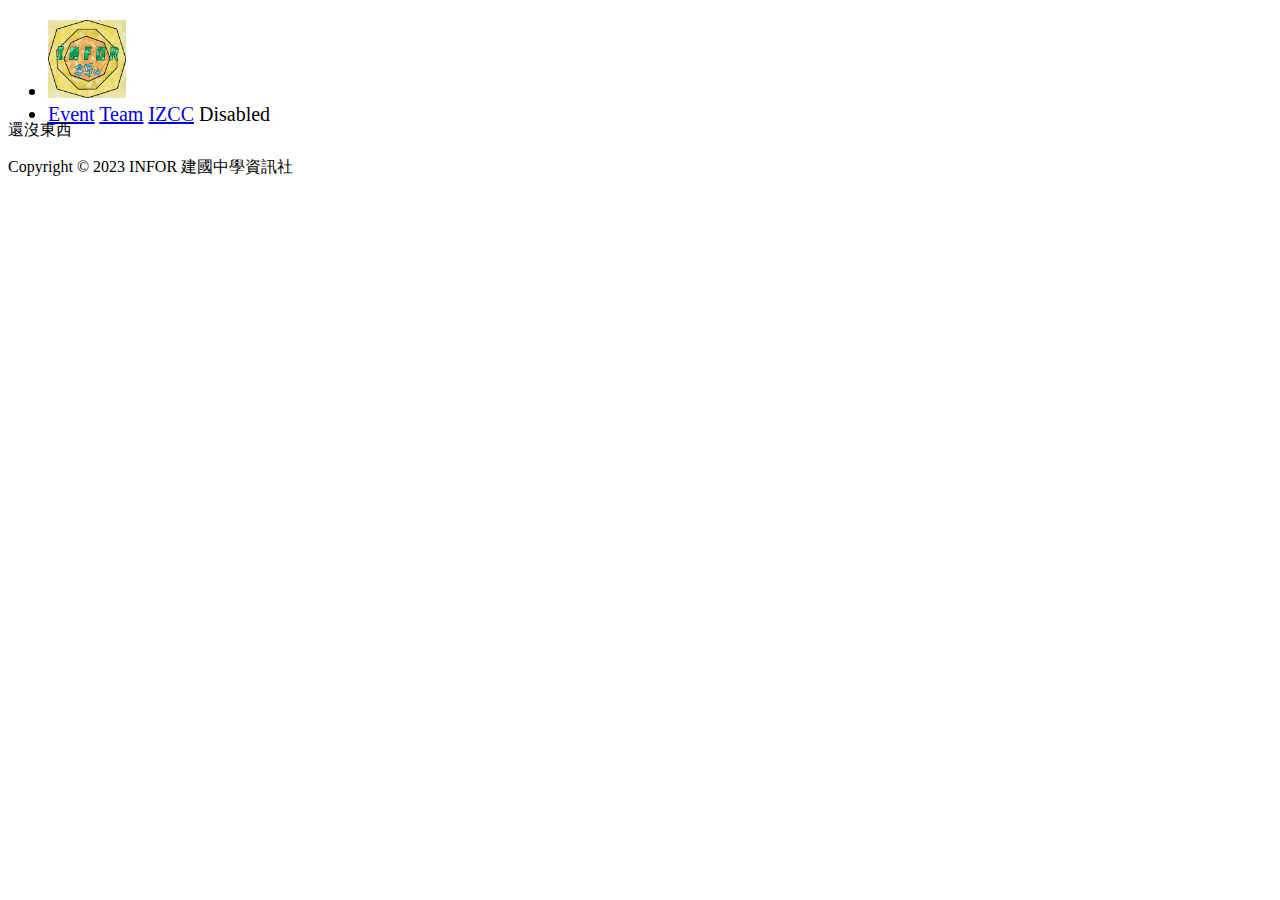
==== index.html @ 0a82eaa7 "Added <footer>" ====
<!doctype html>
<html lang="en">

<head>
  <title>社網test</title>
  <!-- Required meta tags -->
  <meta charset="utf-8">
  <meta name="viewport" content="width=device-width, initial-scale=1, shrink-to-fit=no">
  <link rel="icon" type="x-icon" href="/favicon.ico">
  <!-- Bootstrap CSS v5.2.1 -->
  <link href="https://cdn.jsdelivr.net/npm/bootstrap@5.2.1/dist/css/bootstrap.min.css" rel="stylesheet"
    integrity="sha384-iYQeCzEYFbKjA/T2uDLTpkwGzCiq6soy8tYaI1GyVh/UjpbCx/TYkiZhlZB6+fzT" crossorigin="anonymous">
    
</head>

<body>
  <header>
    <ul class="nav border justify-content-between" style="height: 80px;font-size: 20px;">
      <li id="infor-icon">
        <a class="nav-link" style="padding: 0;" href="/">
          <img src="/infor-icon.png" alt="社徽" height="78.08px"> 
        </a>
      </li> 
      <li class="nav-item align-self-center" >
        <a class="nav-link active" aria-current="page" href="/event/" style="display: inline;">Event</a>
        <a class="nav-link" href="/team/" style="display: inline;">Team</a>
        <a class="nav-link" href="/izcc/" style="display: inline;">IZCC</a>
        <a class="nav-link disabled" style="display: inline;">Disabled</a>
      </li>
    </ul>
  </header>
  <main>
    <div>
      <p>還沒東西</p>
    </div>
  </main>
  <footer>
    <!-- place footer here -->
    <p>Copyright © 2023 INFOR 建國中學資訊社</p>
  </footer>
  <!-- Bootstrap JavaScript Libraries -->
  <script src="https://cdn.jsdelivr.net/npm/@popperjs/core@2.11.6/dist/umd/popper.min.js"
    integrity="sha384-oBqDVmMz9ATKxIep9tiCxS/Z9fNfEXiDAYTujMAeBAsjFuCZSmKbSSUnQlmh/jp3" crossorigin="anonymous">
  </script>

  <script src="https://cdn.jsdelivr.net/npm/bootstrap@5.2.1/dist/js/bootstrap.min.js"
    integrity="sha384-7VPbUDkoPSGFnVtYi0QogXtr74QeVeeIs99Qfg5YCF+TidwNdjvaKZX19NZ/e6oz" crossorigin="anonymous">
  </script>
</body>

</html>
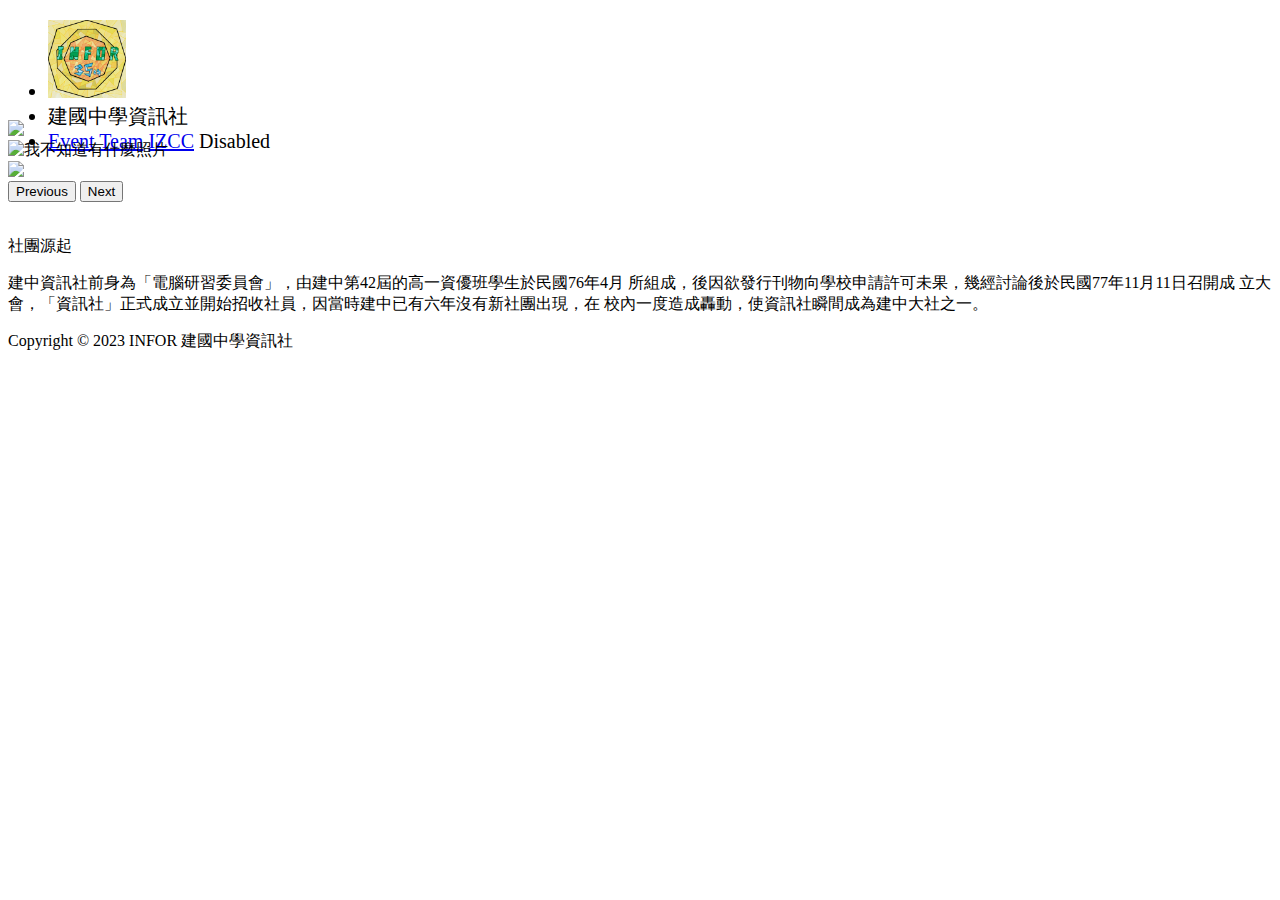
==== commit 9adc7a5a: "main_update" ====
--- a/index.html
+++ b/index.html
@@ -17,10 +17,11 @@
   <header>
     <ul class="nav border justify-content-between" style="height: 80px;font-size: 20px;">
       <li id="infor-icon">
-        <a class="nav-link" style="padding: 0;" href="/">
+        <a class="nav-link p-0" href="/">
           <img src="/infor-icon.png" alt="社徽" height="78.08px"> 
         </a>
       </li> 
+      <li id="name" class="p-0 align-self-center text-primary fs-3">建國中學資訊社</li>
       <li class="nav-item align-self-center" >
         <a class="nav-link active" aria-current="page" href="/event/" style="display: inline;">Event</a>
         <a class="nav-link" href="/team/" style="display: inline;">Team</a>
@@ -30,8 +31,40 @@
     </ul>
   </header>
   <main>
+    <div id="carouselExampleInterval" class="carousel slide" data-bs-ride="carousel">
+      <div class="carousel-inner">
+        <div class="carousel-item active" data-bs-interval="200000">
+          <img src="images/all.jpg" class="d-block w-100">
+        </div>
+        <div class="carousel-item" data-bs-interval="10">
+          <img src="" class="d-block w-100" alt="我不知道有什麼照片">
+        </div>
+        <div class="carousel-item" data-bs-interval="2000">
+          <img src="/images/all3.jpg" class="d-block w-100">
+        </div>
+      </div>
+      <button class="carousel-control-prev" type="button" data-bs-target="#carouselExampleInterval" data-bs-slide="prev">
+        <span class="carousel-control-prev-icon" aria-hidden="true"></span>
+        <span class="visually-hidden">Previous</span>
+      </button>
+      <button class="carousel-control-next" type="button" data-bs-target="#carouselExampleInterval" data-bs-slide="next">
+        <span class="carousel-control-next-icon" aria-hidden="true"></span>
+        <span class="visually-hidden">Next</span>
+      </button>
+    </div>
     <div>
-      <p>還沒東西</p>
+      <br>
+    </div>
+    <div id="社團簡介" class="container-fluid border m-0">
+      <div class="">
+        <p class="text-md-center fs-3">社團源起</p>
+        <p class="fs-4 text-md-start">
+          建中資訊社前身為「電腦研習委員會」，由建中第42屆的高一資優班學生於民國76年4月
+          所組成，後因欲發行刊物向學校申請許可未果，幾經討論後於民國77年11月11日召開成
+          立大會，「資訊社」正式成立並開始招收社員，因當時建中已有六年沒有新社團出現，在
+          校內一度造成轟動，使資訊社瞬間成為建中大社之一。
+        </p>
+      </div>
     </div>
   </main>
   <footer>
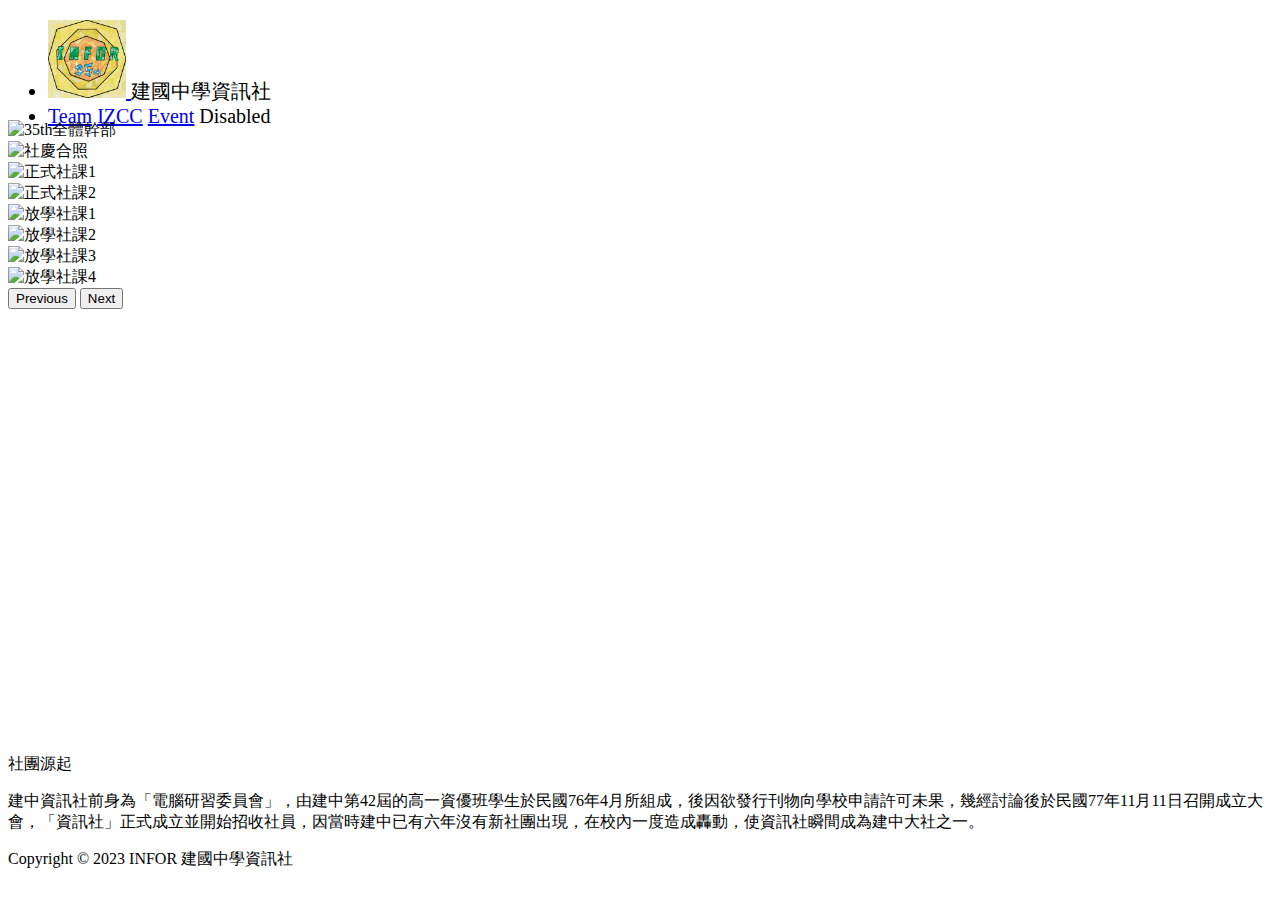
==== commit a68ac987: "Update" ====
--- a/index.html
+++ b/index.html
@@ -17,40 +17,57 @@
   <header>
     <ul class="nav border justify-content-between" style="height: 80px;font-size: 20px;">
       <li id="infor-icon">
-        <a class="nav-link p-0" href="/">
+        <a class="nav-link p-0" href="/" style="display: inline; ">
           <img src="/infor-icon.png" alt="社徽" height="78.08px"> 
         </a>
+        <p class="p-0 align-self-center text-primary" id="name" style="display: inline; margin: auto;">建國中學資訊社</p>
       </li> 
-      <li id="name" class="p-0 align-self-center text-primary fs-3">建國中學資訊社</li>
       <li class="nav-item align-self-center" >
-        <a class="nav-link active" aria-current="page" href="/event/" style="display: inline;">Event</a>
-        <a class="nav-link" href="/team/" style="display: inline;">Team</a>
+        <a class="nav-link active" aria-current="page" href="/team/" style="display: inline;">Team</a>
         <a class="nav-link" href="/izcc/" style="display: inline;">IZCC</a>
+        <a class="nav-link" href="/event/" style="display: inline;">Event</a>
         <a class="nav-link disabled" style="display: inline;">Disabled</a>
       </li>
     </ul>
   </header>
   <main>
-    <div id="carouselExampleInterval" class="carousel slide" data-bs-ride="carousel">
-      <div class="carousel-inner">
-        <div class="carousel-item active" data-bs-interval="200000">
-          <img src="images/all.jpg" class="d-block w-100">
+    <div class="container">
+      <div id="carouselExampleInterval" class="carousel slide" data-bs-ride="carousel" style="height: 600px;">
+        <div class="carousel-inner">
+          <div class="carousel-item active" data-bs-interval="5000">
+            <img src="/images/all.jpg" class="d-block w-100" style="height: 600px; object-fit: contain;" title="35th全體幹部" alt="35th全體幹部">
+          </div>
+          <div class="carousel-item" data-bs-interval="5000">
+            <img src="/images/all3.jpg" class="d-block w-100" style="height: 600px; object-fit: contain;" title="社慶合照" alt="社慶合照">
+          </div>
+          <div class="carousel-item" data-bs-interval="5000">
+            <img src="/images/normalclass1.png" class="d-block w-100" style="height: 600px; object-fit: contain;" title="正式社課1" alt="正式社課1">
+          </div>
+          <div class="carousel-item" data-bs-interval="5000">
+            <img src="/images/normalclass2.png" class="d-block w-100" style="height: 600px; object-fit: contain;" title="正式社課2" alt="正式社課2">
+          </div>
+          <div class="carousel-item" data-bs-interval="5000">
+            <img src="/images/afterclass1.jpg" class="d-block w-100" style="height: 600px; object-fit: contain;" title="放學社課1" alt="放學社課1">
+          </div>
+          <div class="carousel-item" data-bs-interval="5000">
+            <img src="/images/afterclass2.jpg" class="d-block w-100" style="height: 600px; object-fit: contain;" title="放學社課2" alt="放學社課2">
+          </div>
+          <div class="carousel-item" data-bs-interval="5000">
+            <img src="/images/afterclass3.jpg" class="d-block w-100" style="height: 600px; object-fit: contain;" title="放學社課3" alt="放學社課3">
+          </div>
+          <div class="carousel-item" data-bs-interval="5000">
+            <img src="/images/afterclass4.jpg" class="d-block w-100" style="height: 600px; object-fit: contain;" title="放學社課4" alt="放學社課4">
+          </div>
         </div>
-        <div class="carousel-item" data-bs-interval="10">
-          <img src="" class="d-block w-100" alt="我不知道有什麼照片">
-        </div>
-        <div class="carousel-item" data-bs-interval="2000">
-          <img src="/images/all3.jpg" class="d-block w-100">
-        </div>
+        <button class="carousel-control-prev " type="button" data-bs-target="#carouselExampleInterval" data-bs-slide="prev">
+          <span class="carousel-control-prev-icon" aria-hidden="true"></span>
+          <span class="visually-hidden">Previous</span>
+        </button>
+        <button class="carousel-control-next" type="button" data-bs-target="#carouselExampleInterval" data-bs-slide="next">
+          <span class="carousel-control-next-icon" aria-hidden="true"></span>
+          <span class="visually-hidden">Next</span>
+        </button>
       </div>
-      <button class="carousel-control-prev" type="button" data-bs-target="#carouselExampleInterval" data-bs-slide="prev">
-        <span class="carousel-control-prev-icon" aria-hidden="true"></span>
-        <span class="visually-hidden">Previous</span>
-      </button>
-      <button class="carousel-control-next" type="button" data-bs-target="#carouselExampleInterval" data-bs-slide="next">
-        <span class="carousel-control-next-icon" aria-hidden="true"></span>
-        <span class="visually-hidden">Next</span>
-      </button>
     </div>
     <div>
       <br>
@@ -59,10 +76,7 @@
       <div class="">
         <p class="text-md-center fs-3">社團源起</p>
         <p class="fs-4 text-md-start">
-          建中資訊社前身為「電腦研習委員會」，由建中第42屆的高一資優班學生於民國76年4月
-          所組成，後因欲發行刊物向學校申請許可未果，幾經討論後於民國77年11月11日召開成
-          立大會，「資訊社」正式成立並開始招收社員，因當時建中已有六年沒有新社團出現，在
-          校內一度造成轟動，使資訊社瞬間成為建中大社之一。
+          建中資訊社前身為「電腦研習委員會」，由建中第42屆的高一資優班學生於民國76年4月所組成，後因欲發行刊物向學校申請許可未果，幾經討論後於民國77年11月11日召開成立大會，「資訊社」正式成立並開始招收社員，因當時建中已有六年沒有新社團出現，在校內一度造成轟動，使資訊社瞬間成為建中大社之一。
         </p>
       </div>
     </div>
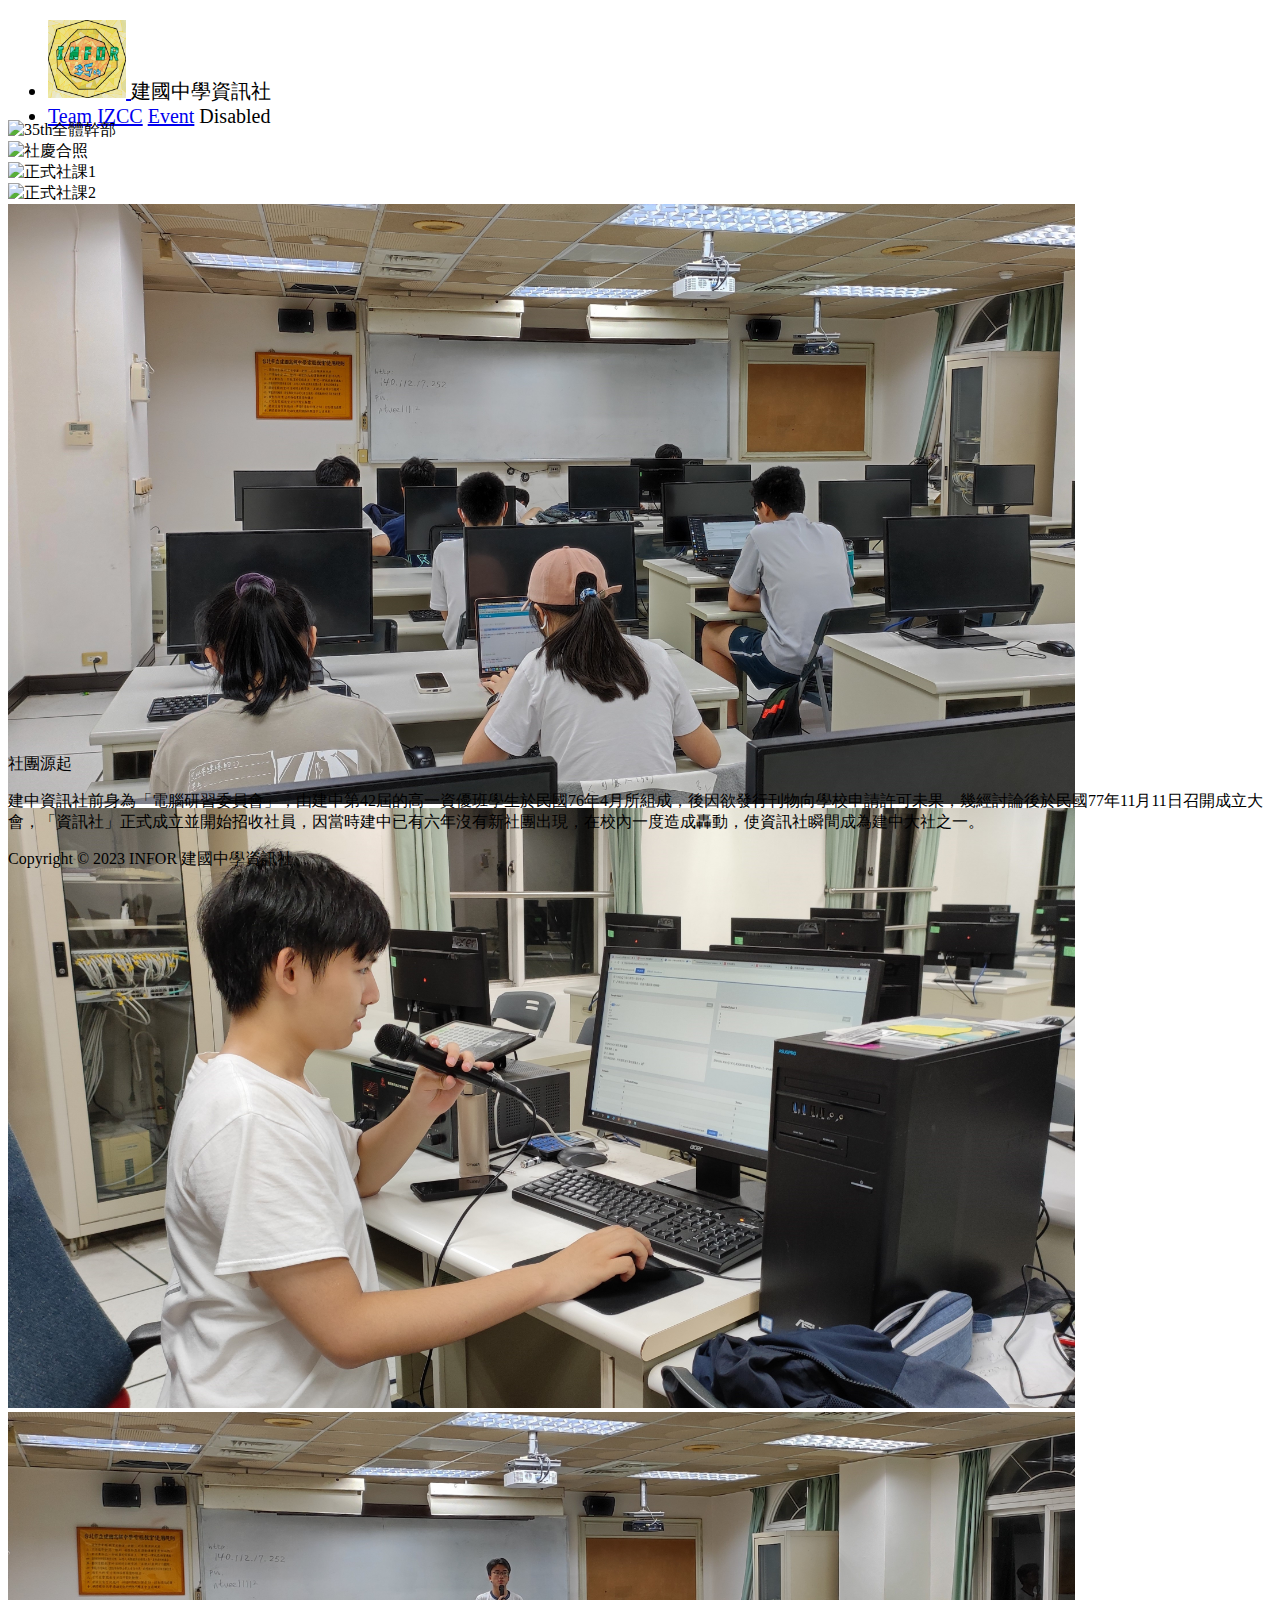
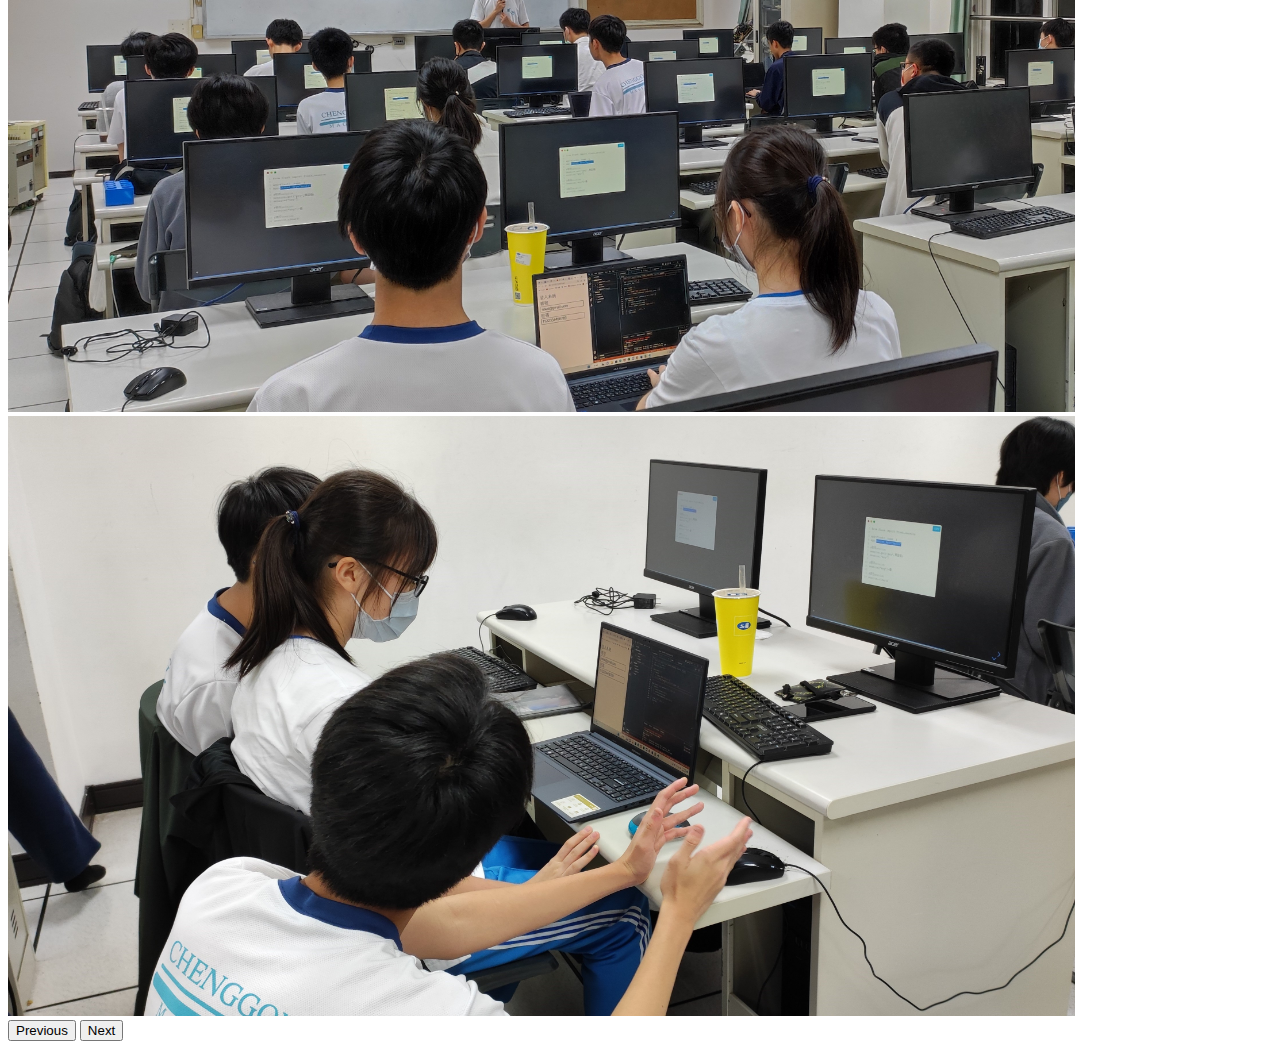
==== commit aab79854: "Update index.html" ====
--- a/index.html
+++ b/index.html
@@ -34,28 +34,28 @@
     <div class="container">
       <div id="carouselExampleInterval" class="carousel slide" data-bs-ride="carousel" style="height: 600px;">
         <div class="carousel-inner">
-          <div class="carousel-item active" data-bs-interval="5000">
+          <div class="carousel-item active" data-bs-interval="4000">
             <img src="/images/all.jpg" class="d-block w-100" style="height: 600px; object-fit: contain;" title="35th全體幹部" alt="35th全體幹部">
           </div>
-          <div class="carousel-item" data-bs-interval="5000">
+          <div class="carousel-item" data-bs-interval="4000">
             <img src="/images/all3.jpg" class="d-block w-100" style="height: 600px; object-fit: contain;" title="社慶合照" alt="社慶合照">
           </div>
-          <div class="carousel-item" data-bs-interval="5000">
+          <div class="carousel-item" data-bs-interval="4000">
             <img src="/images/normalclass1.png" class="d-block w-100" style="height: 600px; object-fit: contain;" title="正式社課1" alt="正式社課1">
           </div>
-          <div class="carousel-item" data-bs-interval="5000">
+          <div class="carousel-item" data-bs-interval="4000">
             <img src="/images/normalclass2.png" class="d-block w-100" style="height: 600px; object-fit: contain;" title="正式社課2" alt="正式社課2">
           </div>
-          <div class="carousel-item" data-bs-interval="5000">
+          <div class="carousel-item" data-bs-interval="4000">
             <img src="/images/afterclass1.jpg" class="d-block w-100" style="height: 600px; object-fit: contain;" title="放學社課1" alt="放學社課1">
           </div>
-          <div class="carousel-item" data-bs-interval="5000">
+          <div class="carousel-item" data-bs-interval="4000">
             <img src="/images/afterclass2.jpg" class="d-block w-100" style="height: 600px; object-fit: contain;" title="放學社課2" alt="放學社課2">
           </div>
-          <div class="carousel-item" data-bs-interval="5000">
+          <div class="carousel-item" data-bs-interval="4000">
             <img src="/images/afterclass3.jpg" class="d-block w-100" style="height: 600px; object-fit: contain;" title="放學社課3" alt="放學社課3">
           </div>
-          <div class="carousel-item" data-bs-interval="5000">
+          <div class="carousel-item" data-bs-interval="4000">
             <img src="/images/afterclass4.jpg" class="d-block w-100" style="height: 600px; object-fit: contain;" title="放學社課4" alt="放學社課4">
           </div>
         </div>
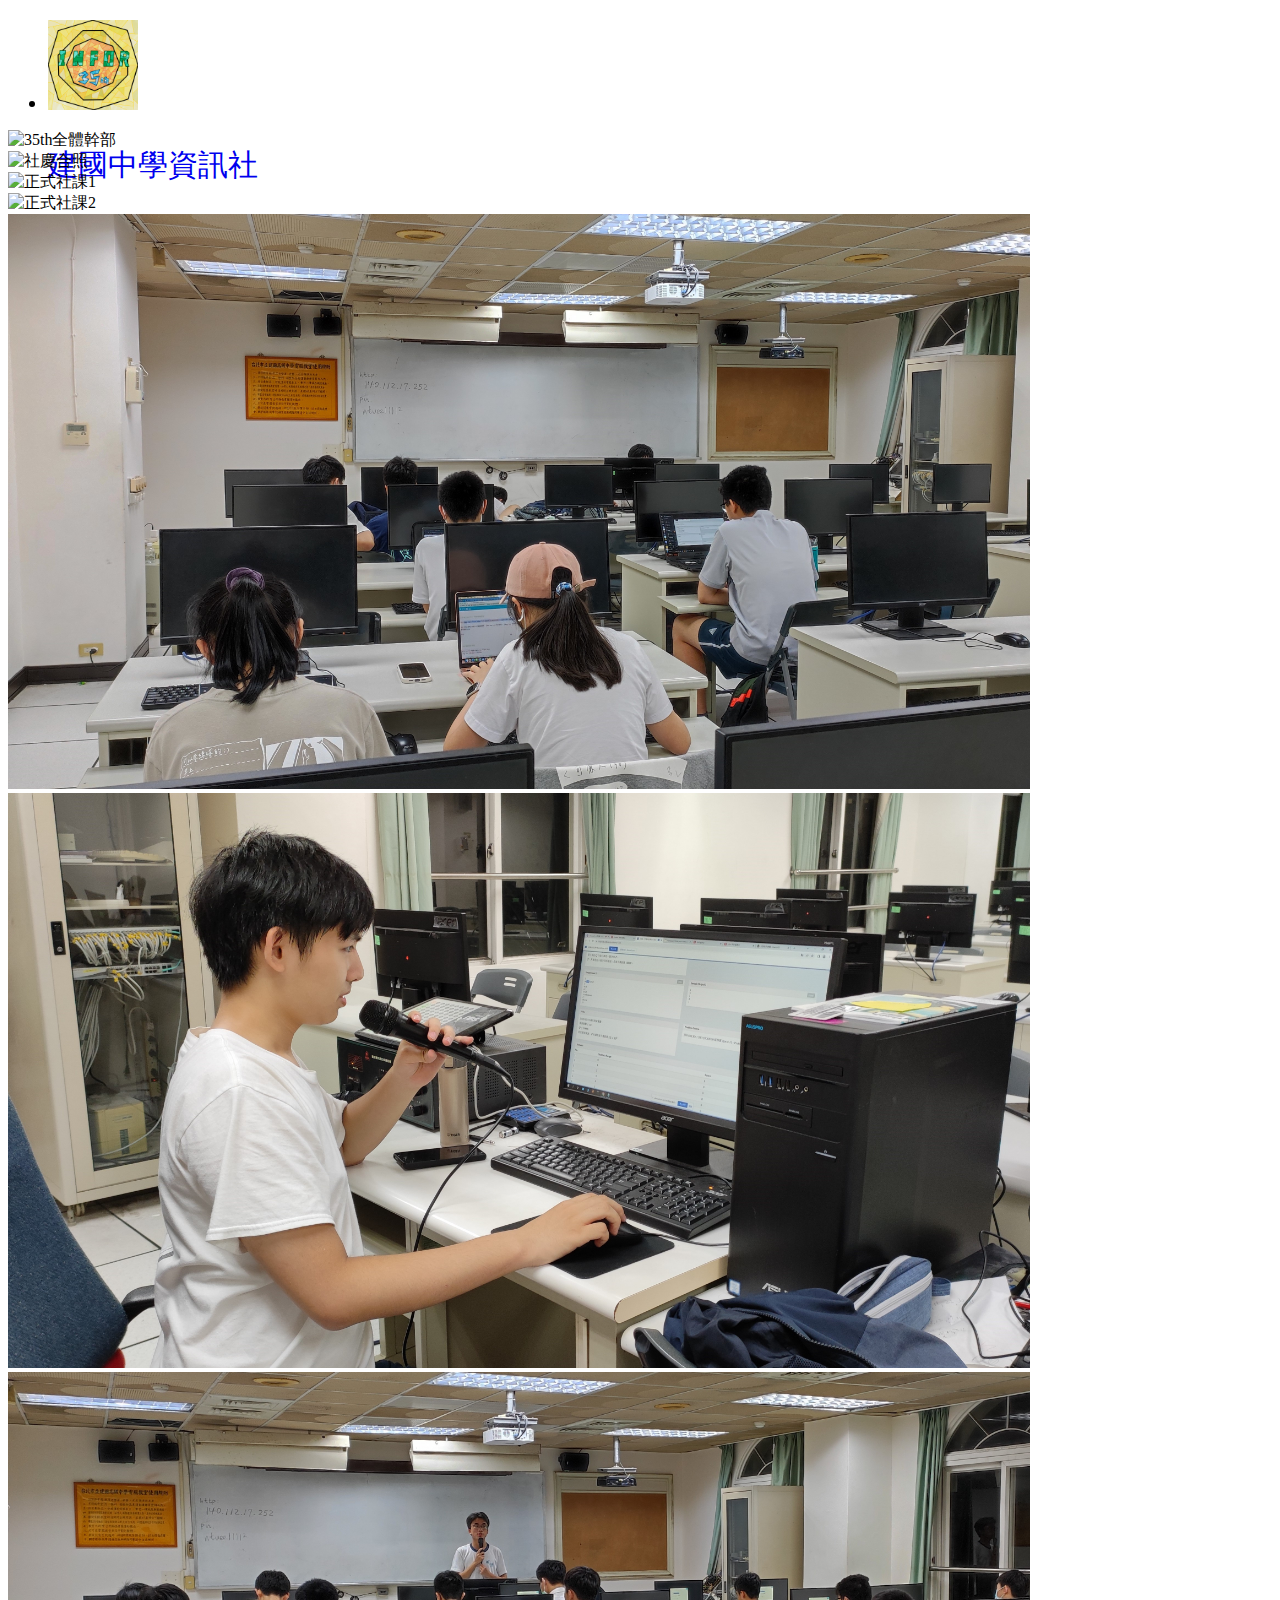
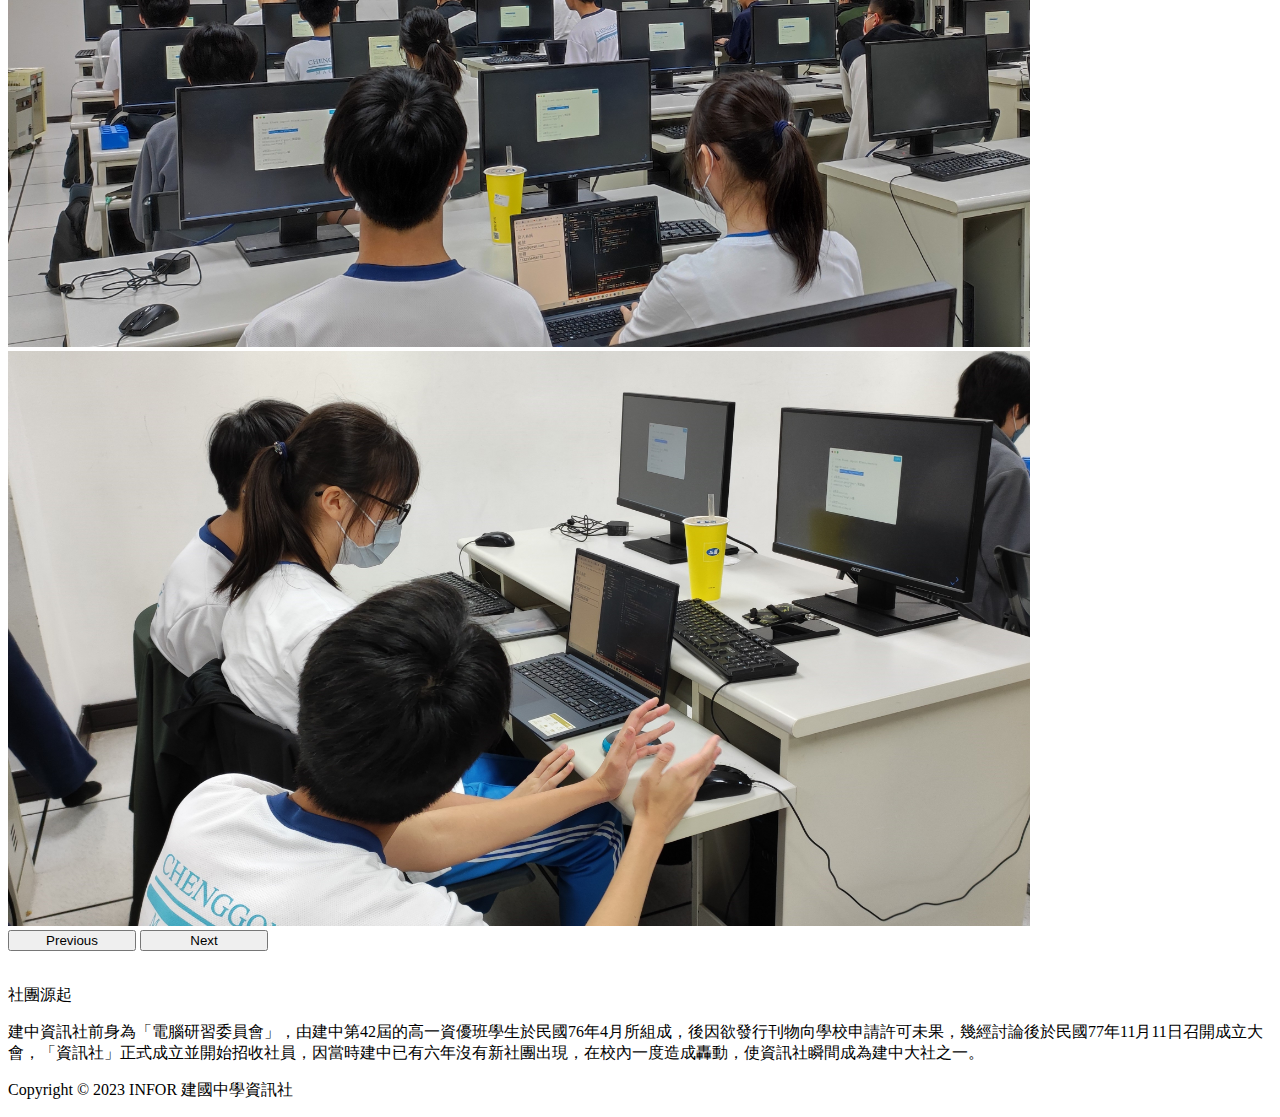
==== commit f70bcdb2: "Update index.html" ====
--- a/index.html
+++ b/index.html
@@ -10,60 +10,64 @@
   <!-- Bootstrap CSS v5.2.1 -->
   <link href="https://cdn.jsdelivr.net/npm/bootstrap@5.2.1/dist/css/bootstrap.min.css" rel="stylesheet"
     integrity="sha384-iYQeCzEYFbKjA/T2uDLTpkwGzCiq6soy8tYaI1GyVh/UjpbCx/TYkiZhlZB6+fzT" crossorigin="anonymous">
-    
+  <style>
+
+  </style>
 </head>
 
 <body>
   <header>
-    <ul class="nav border justify-content-between" style="height: 80px;font-size: 20px;">
-      <li id="infor-icon">
-        <a class="nav-link p-0" href="/" style="display: inline; ">
-          <img src="/infor-icon.png" alt="社徽" height="78.08px"> 
+    <ul class="nav border justify-content-between" style="height: 10vh;font-size: 20px;">
+      <li class="d-inline-flex" id="infor-icon">
+        <a class="nav-link p-0 align-self-center" href="/">
+          <img src="/infor-icon.png" alt="社徽" style="height: 10vh;"> 
         </a>
-        <p class="p-0 align-self-center text-primary" id="name" style="display: inline; margin: auto;">建國中學資訊社</p>
+        <a class="align-self-center" href="/" style="text-decoration: none;">
+          <p class="p-0 align-self-center text-primary m-auto d-inline" id="name" style="font-size: 30px;">建國中學資訊社</p>
+        </a>
       </li> 
       <li class="nav-item align-self-center" >
-        <a class="nav-link active" aria-current="page" href="/team/" style="display: inline;">Team</a>
-        <a class="nav-link" href="/izcc/" style="display: inline;">IZCC</a>
-        <a class="nav-link" href="/event/" style="display: inline;">Event</a>
-        <a class="nav-link disabled" style="display: inline;">Disabled</a>
+        <a class="nav-link active d-inline" aria-current="page" href="/team/">Team</a>
+        <a class="nav-link d-inline" href="/izcc/">IZCC</a>
+        <a class="nav-link d-inline" href="/event/">Event</a>
+        <a class="nav-link disabled d-inline">Disabled</a>
       </li>
     </ul>
   </header>
   <main>
-    <div class="container">
-      <div id="carouselExampleInterval" class="carousel slide" data-bs-ride="carousel" style="height: 600px;">
+    <div class="bg-light">
+      <div id="carouselExampleInterval" class="carousel slide" data-bs-ride="carousel">
         <div class="carousel-inner">
           <div class="carousel-item active" data-bs-interval="4000">
-            <img src="/images/all.jpg" class="d-block w-100" style="height: 600px; object-fit: contain;" title="35th全體幹部" alt="35th全體幹部">
+            <img src="/images/all2.jpg" class="d-block w-100" style="height: 575px; object-fit: cover;" title="35th全體幹部" alt="35th全體幹部">
           </div>
           <div class="carousel-item" data-bs-interval="4000">
-            <img src="/images/all3.jpg" class="d-block w-100" style="height: 600px; object-fit: contain;" title="社慶合照" alt="社慶合照">
+            <img src="/images/all3.jpg" class="d-block w-100" style="height: 575px; object-fit: cover;" title="社慶合照" alt="社慶合照">
           </div>
           <div class="carousel-item" data-bs-interval="4000">
-            <img src="/images/normalclass1.png" class="d-block w-100" style="height: 600px; object-fit: contain;" title="正式社課1" alt="正式社課1">
+            <img src="/images/normalclass1.png" class="d-block w-100" style="height: 575px; object-fit: cover;" title="正式社課1" alt="正式社課1">
           </div>
           <div class="carousel-item" data-bs-interval="4000">
-            <img src="/images/normalclass2.png" class="d-block w-100" style="height: 600px; object-fit: contain;" title="正式社課2" alt="正式社課2">
+            <img src="/images/normalclass2.png" class="d-block w-100" style="height: 575px; object-fit: cover;" title="正式社課2" alt="正式社課2">
           </div>
           <div class="carousel-item" data-bs-interval="4000">
-            <img src="/images/afterclass1.jpg" class="d-block w-100" style="height: 600px; object-fit: contain;" title="放學社課1" alt="放學社課1">
+            <img src="/images/afterclass1.jpg" class="d-block w-100" style="height: 575px; object-fit: cover;" title="放學社課1" alt="放學社課1">
           </div>
           <div class="carousel-item" data-bs-interval="4000">
-            <img src="/images/afterclass2.jpg" class="d-block w-100" style="height: 600px; object-fit: contain;" title="放學社課2" alt="放學社課2">
+            <img src="/images/afterclass2.jpg" class="d-block w-100" style="height: 575px; object-fit: cover;" title="放學社課2" alt="放學社課2">
           </div>
           <div class="carousel-item" data-bs-interval="4000">
-            <img src="/images/afterclass3.jpg" class="d-block w-100" style="height: 600px; object-fit: contain;" title="放學社課3" alt="放學社課3">
+            <img src="/images/afterclass3.jpg" class="d-block w-100" style="height: 575px; object-fit: cover;" title="放學社課3" alt="放學社課3">
           </div>
           <div class="carousel-item" data-bs-interval="4000">
-            <img src="/images/afterclass4.jpg" class="d-block w-100" style="height: 600px; object-fit: contain;" title="放學社課4" alt="放學社課4">
+            <img src="/images/afterclass4.jpg" class="d-block w-100" style="height: 575px; object-fit: cover;" title="放學社課4" alt="放學社課4">
           </div>
         </div>
-        <button class="carousel-control-prev " type="button" data-bs-target="#carouselExampleInterval" data-bs-slide="prev">
+        <button class="carousel-control-prev btn  btn-dark btn-hover" style="width: 10vw;" type="button" data-bs-target="#carouselExampleInterval" data-bs-slide="prev">
           <span class="carousel-control-prev-icon" aria-hidden="true"></span>
           <span class="visually-hidden">Previous</span>
         </button>
-        <button class="carousel-control-next" type="button" data-bs-target="#carouselExampleInterval" data-bs-slide="next">
+        <button class="carousel-control-next btn btn-dark btn-hover" style="width: 10vw;" type="button" data-bs-target="#carouselExampleInterval" data-bs-slide="next">
           <span class="carousel-control-next-icon" aria-hidden="true"></span>
           <span class="visually-hidden">Next</span>
         </button>
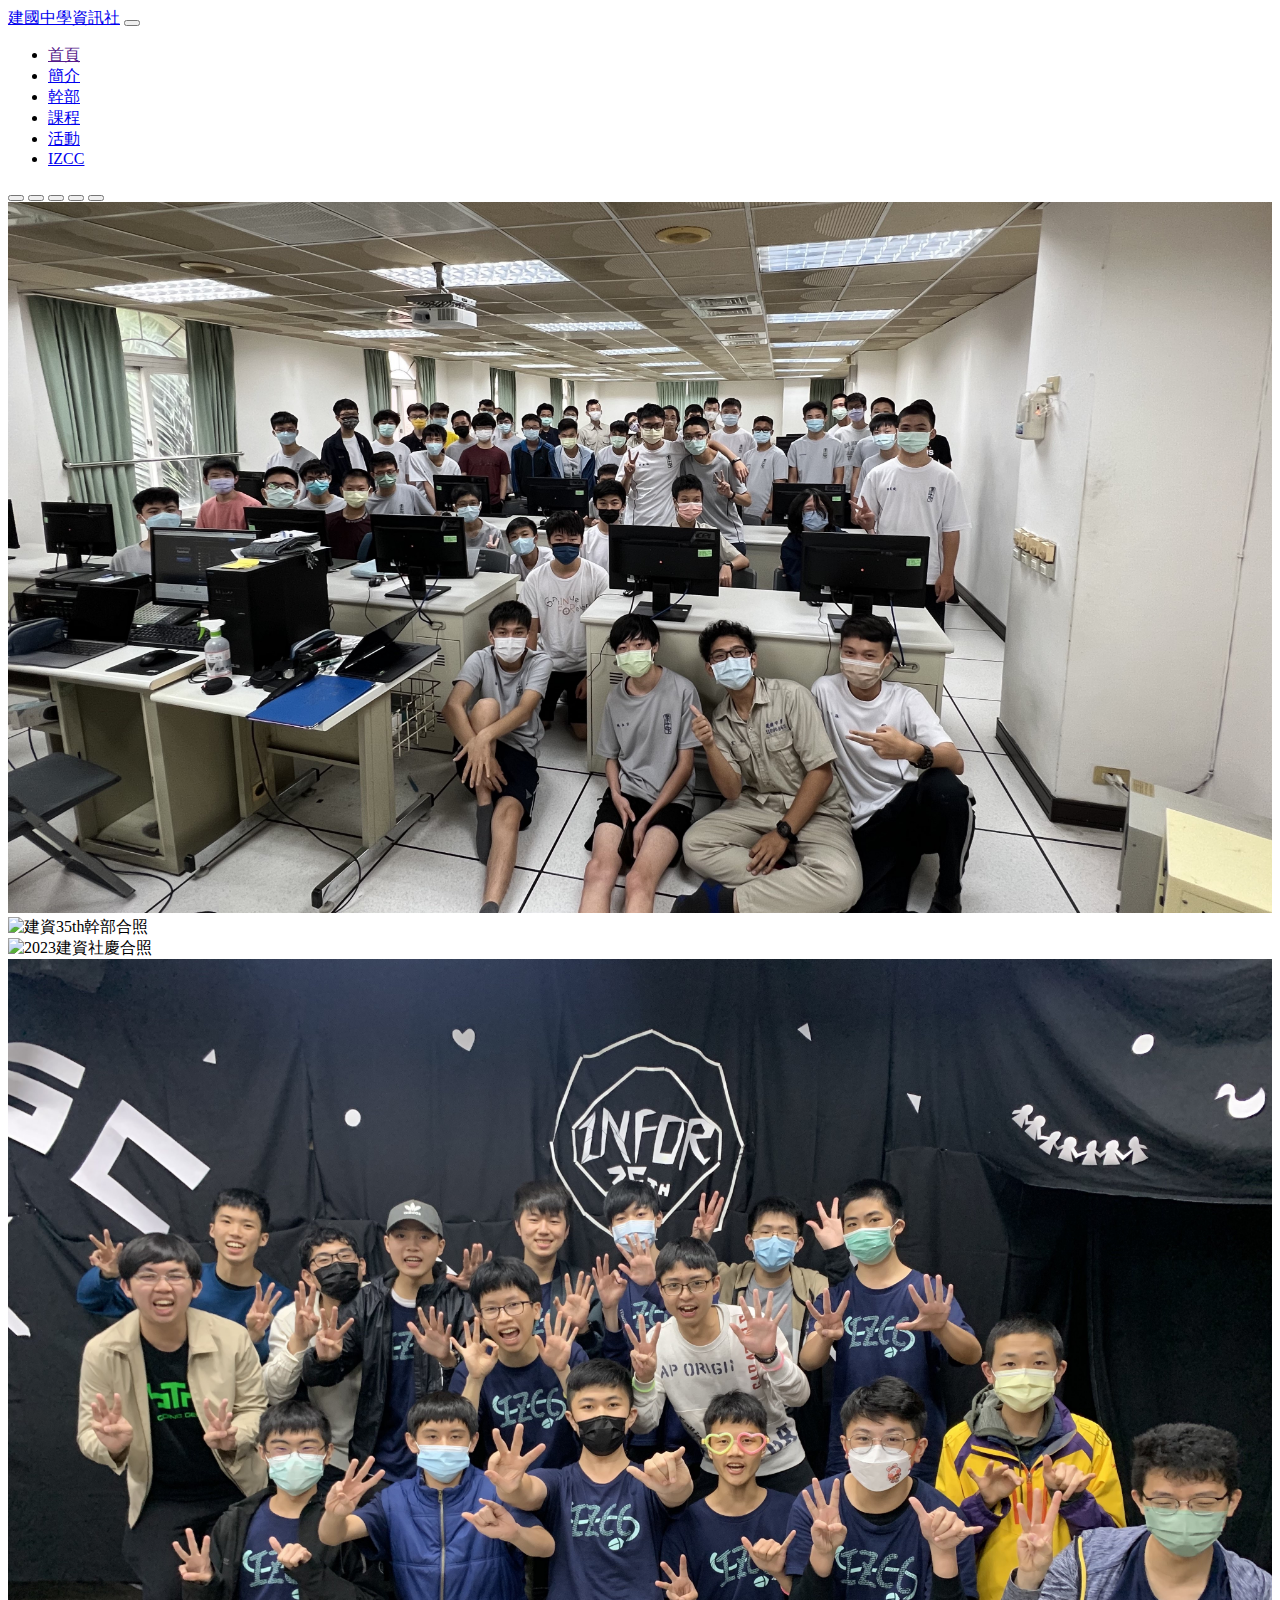
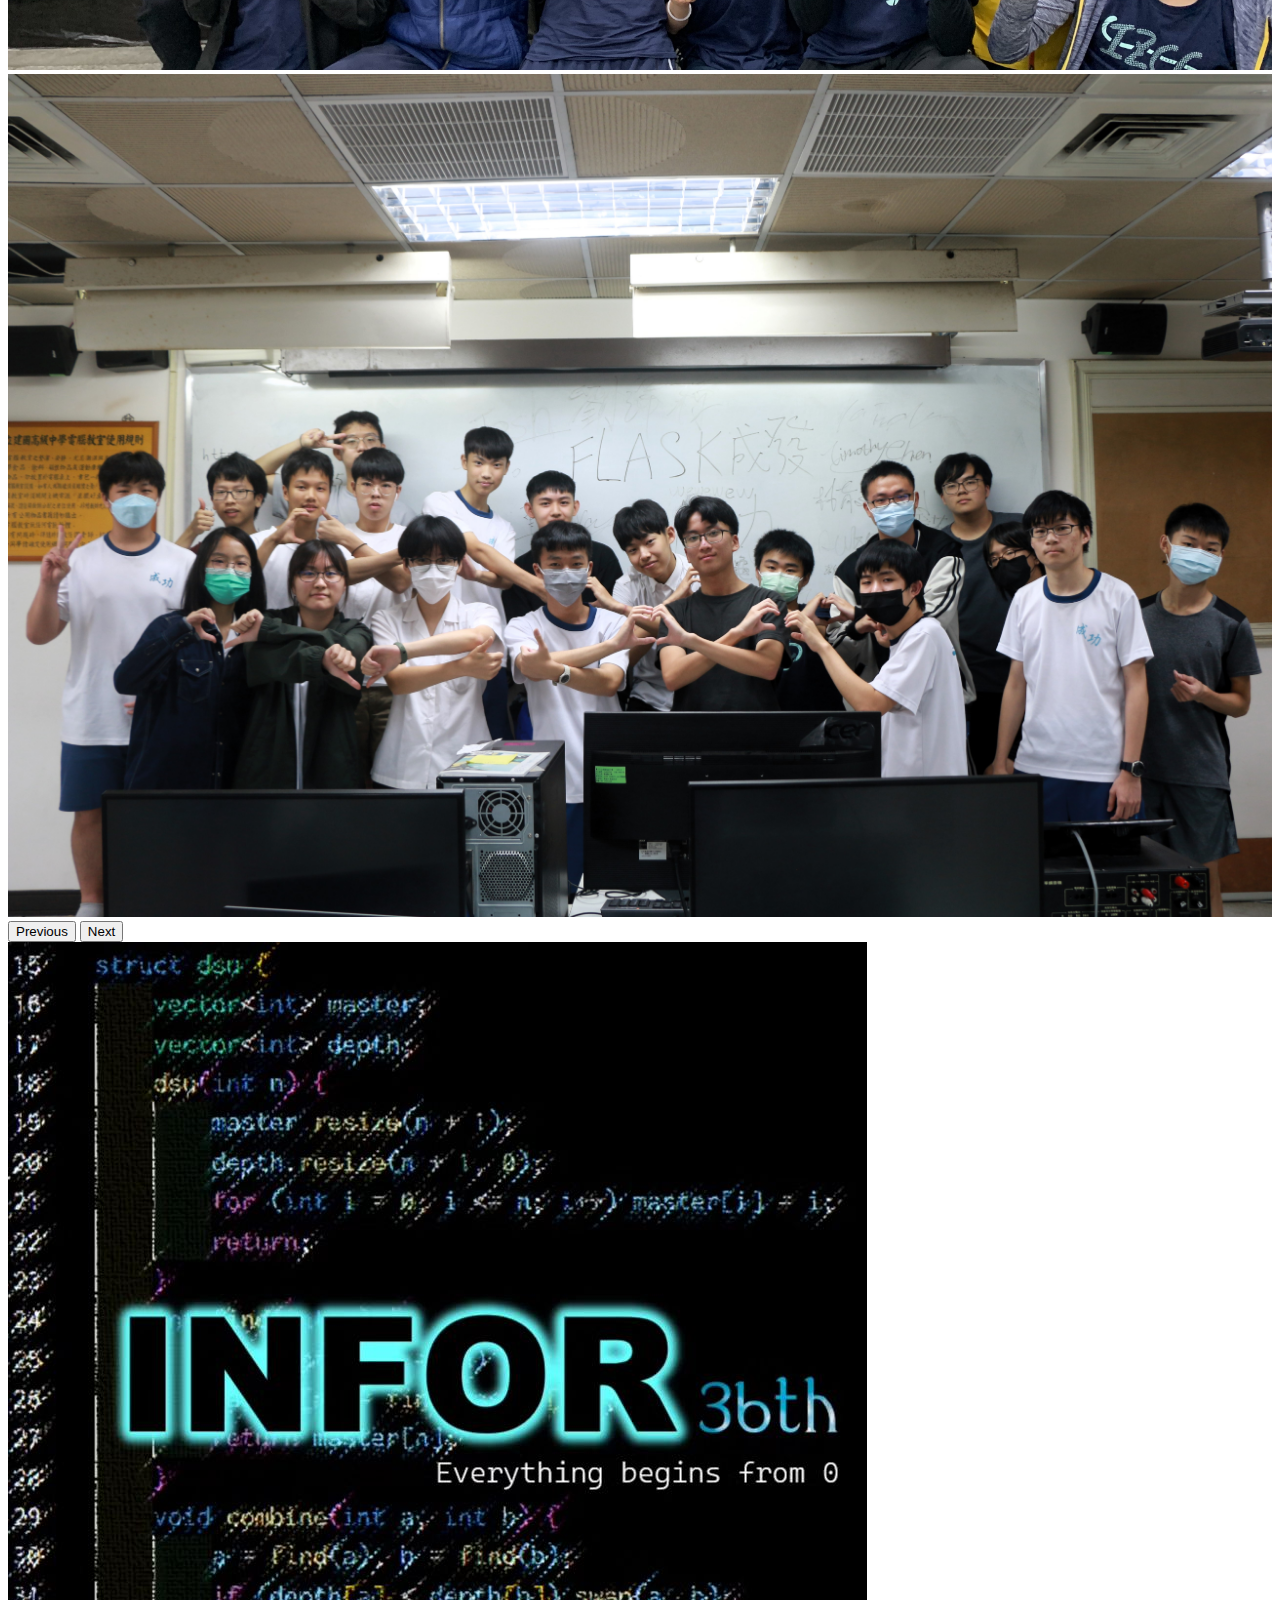
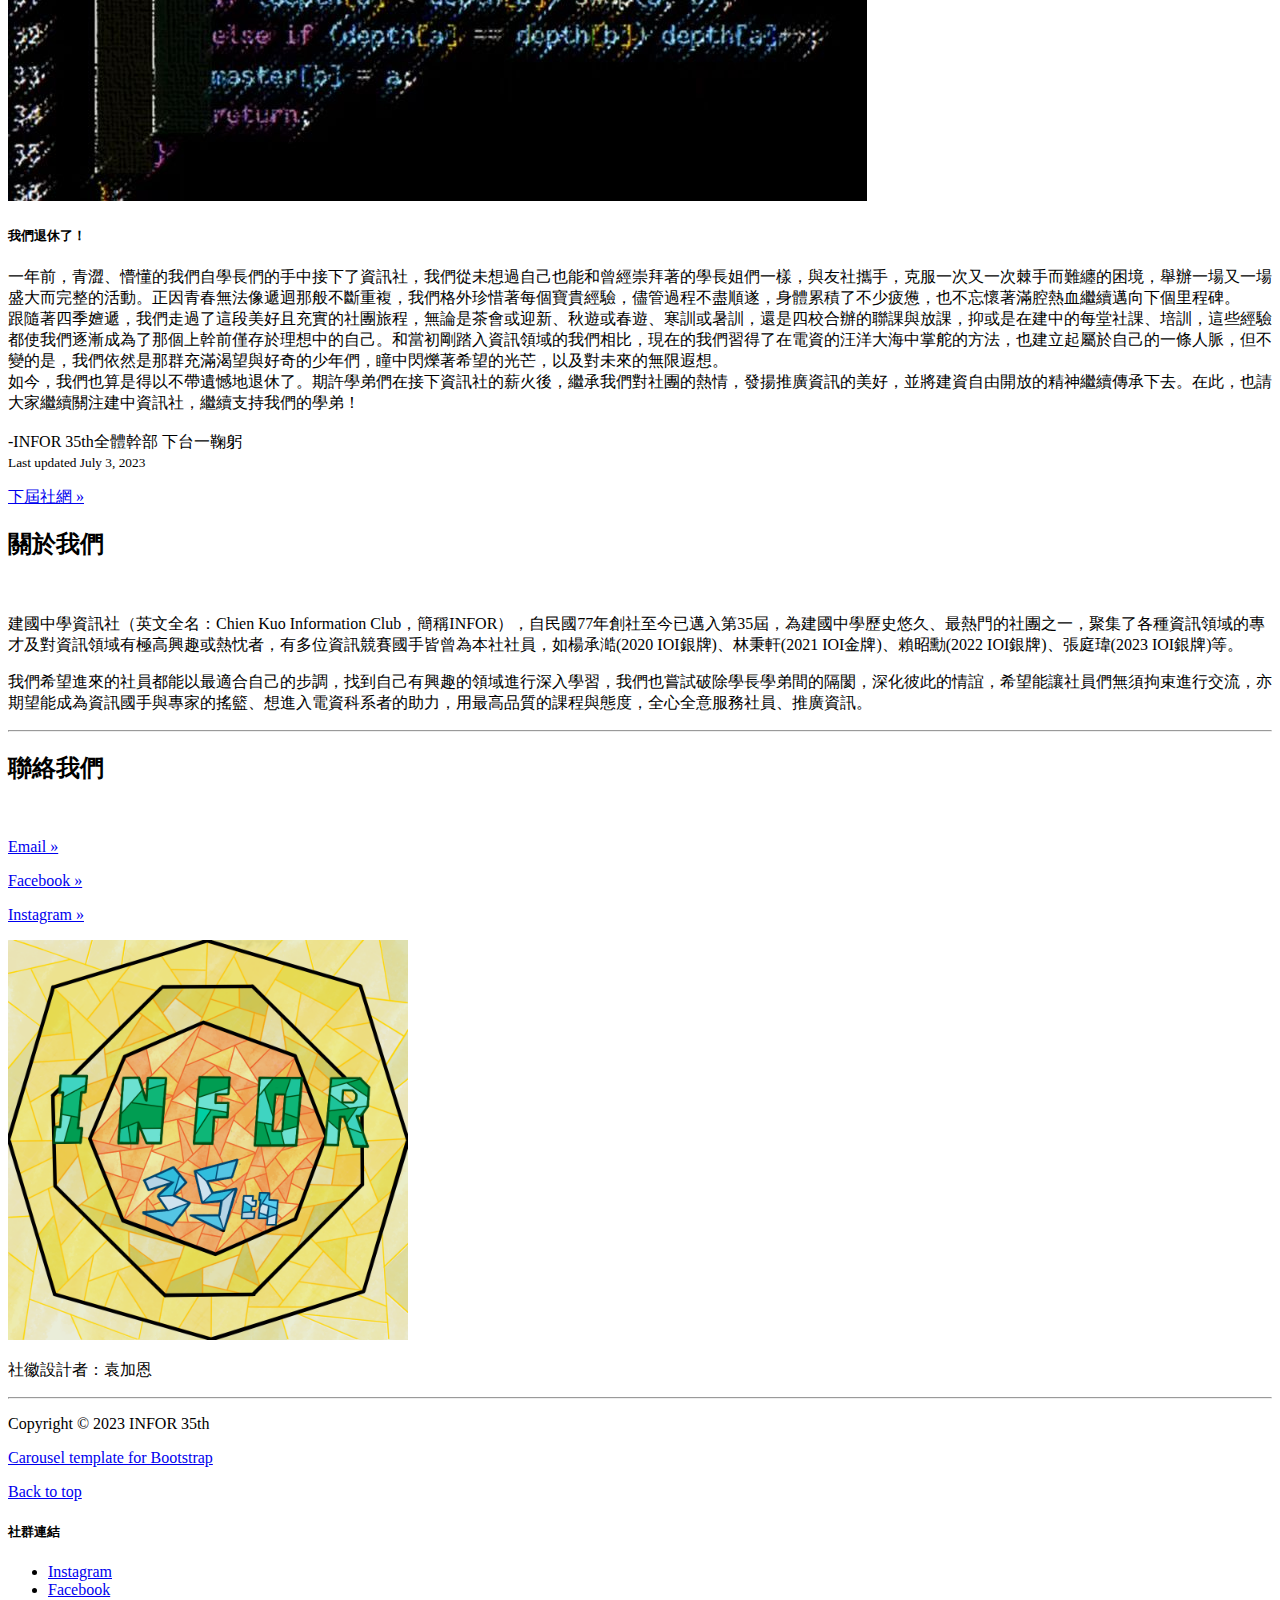
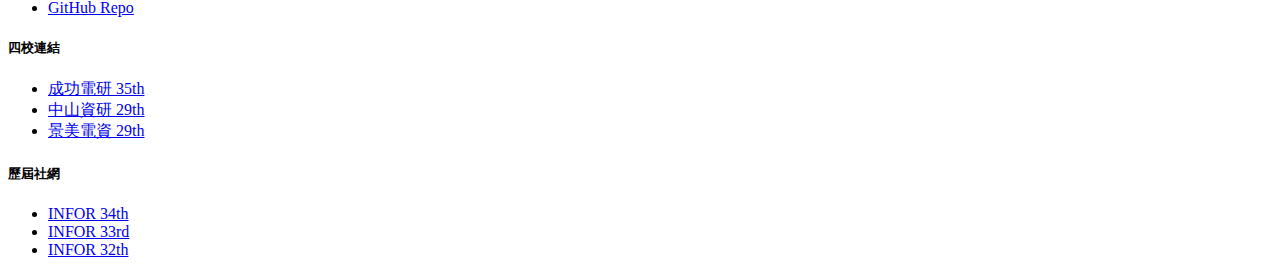
==== commit bd4e7582: "Updated index page" ====
--- a/index.html
+++ b/index.html
@@ -1,102 +1,165 @@
 <!doctype html>
-<html lang="en">
-
+<html lang="zh-Hant-TW">
 <head>
-  <title>社網test</title>
+  <title>INFOR 35th</title>
   <!-- Required meta tags -->
   <meta charset="utf-8">
-  <meta name="viewport" content="width=device-width, initial-scale=1, shrink-to-fit=no">
+  <meta name="viewport" content="width=device-width, initial-scale=1">
   <link rel="icon" type="x-icon" href="/favicon.ico">
-  <!-- Bootstrap CSS v5.2.1 -->
-  <link href="https://cdn.jsdelivr.net/npm/bootstrap@5.2.1/dist/css/bootstrap.min.css" rel="stylesheet"
-    integrity="sha384-iYQeCzEYFbKjA/T2uDLTpkwGzCiq6soy8tYaI1GyVh/UjpbCx/TYkiZhlZB6+fzT" crossorigin="anonymous">
-  <style>
-
-  </style>
+  <!-- Bootstrap -->
+  <link href="https://cdn.jsdelivr.net/npm/bootstrap@5.2.1/dist/css/bootstrap.min.css" rel="stylesheet" integrity="sha384-iYQeCzEYFbKjA/T2uDLTpkwGzCiq6soy8tYaI1GyVh/UjpbCx/TYkiZhlZB6+fzT" crossorigin="anonymous">
+  <script src="https://cdn.jsdelivr.net/npm/bootstrap@5.1.1/dist/js/bootstrap.bundle.min.js" integrity="sha384-/bQdsTh/da6pkI1MST/rWKFNjaCP5gBSY4sEBT38Q/9RBh9AH40zEOg7Hlq2THRZ" crossorigin="anonymous"></script>  <!-- Custom styles for this template -->
+  <link href="/style/carousel.css" rel="stylesheet">
 </head>
-
 <body>
   <header>
-    <ul class="nav border justify-content-between" style="height: 10vh;font-size: 20px;">
-      <li class="d-inline-flex" id="infor-icon">
-        <a class="nav-link p-0 align-self-center" href="/">
-          <img src="/infor-icon.png" alt="社徽" style="height: 10vh;"> 
-        </a>
-        <a class="align-self-center" href="/" style="text-decoration: none;">
-          <p class="p-0 align-self-center text-primary m-auto d-inline" id="name" style="font-size: 30px;">建國中學資訊社</p>
-        </a>
-      </li> 
-      <li class="nav-item align-self-center" >
-        <a class="nav-link active d-inline" aria-current="page" href="/team/">Team</a>
-        <a class="nav-link d-inline" href="/izcc/">IZCC</a>
-        <a class="nav-link d-inline" href="/event/">Event</a>
-        <a class="nav-link disabled d-inline">Disabled</a>
-      </li>
-    </ul>
+    <nav class="navbar navbar-expand-md navbar-dark fixed-top bg-dark">
+      <div class="container-fluid">
+        <a class="navbar-brand" href="/" title="建國中學資訊社">建國中學資訊社</a>
+        <button class="navbar-toggler" type="button" data-bs-toggle="collapse" data-bs-target="#navbarCollapse" aria-controls="navbarCollapse" aria-expanded="false" aria-label="Toggle navigation">
+          <span class="navbar-toggler-icon"></span>
+        </button>
+        <div class="collapse navbar-collapse" id="navbarCollapse">
+          <ul class="navbar-nav me-auto mb-2 mb-md-0">
+            <li class="nav-item">
+              <a class="nav-link active" aria-current="page" href="" title="首頁">首頁</a>
+            </li>
+            <li class="nav-item">
+              <a class="nav-link" href="/about/" title="簡介">簡介</a>
+            </li>
+            <li class="nav-item">
+              <a class="nav-link" href="/members/" title="幹部">幹部</a>
+            </li>
+            <li class="nav-item">
+              <a class="nav-link" href="/courses/" title="課程">課程</a>
+            </li>
+            <li class="nav-item">
+              <a class="nav-link" href="/activities/" title="活動">活動</a>
+            </li>
+            <li class="nav-item">
+              <a class="nav-link" href="/izcc/" title="IZCC">IZCC</a>
+            </li>
+          </ul>
+        </div>
+      </div>
+    </nav>
   </header>
   <main>
-    <div class="bg-light">
-      <div id="carouselExampleInterval" class="carousel slide" data-bs-ride="carousel">
-        <div class="carousel-inner">
-          <div class="carousel-item active" data-bs-interval="4000">
-            <img src="/images/all2.jpg" class="d-block w-100" style="height: 575px; object-fit: cover;" title="35th全體幹部" alt="35th全體幹部">
+    <div id="indexCarousel" class="carousel slide" data-bs-ride="carousel">
+      <div class="carousel-indicators">
+        <button type="button" data-bs-target="#indexCarousel" data-bs-slide-to="0" class="active" aria-current="true" aria-label="Slide 1"></button>
+        <button type="button" data-bs-target="#indexCarousel" data-bs-slide-to="1" aria-label="Slide 2"></button>
+        <button type="button" data-bs-target="#indexCarousel" data-bs-slide-to="2" aria-label="Slide 3"></button>
+        <button type="button" data-bs-target="#indexCarousel" data-bs-slide-to="3" aria-label="Slide 4"></button>
+        <button type="button" data-bs-target="#indexCarousel" data-bs-slide-to="4" aria-label="Slide 5"></button>
+      </div>
+      <div class="carousel-inner h-100">
+        <div class="carousel-item active h-100" data-bs-interval="3000">
+          <img class="bd-placeholder-img h-100" width="100%" height="100%" src="/images/all5.jpg" title="建資大社課合照" alt="建資大社課合照">
+        </div>
+        <div class="carousel-item h-100" data-bs-interval="3000">
+          <img class="bd-placeholder-img h-100" width="100%" height="100%" src="/images/all2.jpg" title="建資35th幹部合照" alt="建資35th幹部合照">
+        </div>
+        <div class="carousel-item h-100" data-bs-interval="3000">
+          <img class="bd-placeholder-img h-100" width="100%" height="100%" src="/images/all4.jpg" title="2023建資社慶合照" alt="2023建資社慶合照">
+        </div>
+        <div class="carousel-item h-100" data-bs-interval="3000">
+          <img class="bd-placeholder-img h-100" width="100%" height="100%" src="/images/all6.jpg" title="建資寒訓合照" alt="建資寒訓合照">
+        </div>
+        <div class="carousel-item h-100" data-bs-interval="3000">
+          <img class="bd-placeholder-img h-100" width="100%" height="100%" src="/images/flaskclass.JPG" title="Flask放學社課成發合照" alt="Flask放學社課成發合照">
+        </div>
+      </div>
+      <button class="carousel-control-prev" type="button" data-bs-target="#indexCarousel" data-bs-slide="prev">
+        <span class="carousel-control-prev-icon" aria-hidden="true"></span>
+        <span class="visually-hidden">Previous</span>
+      </button>
+      <button class="carousel-control-next" type="button" data-bs-target="#indexCarousel" data-bs-slide="next">
+        <span class="carousel-control-next-icon" aria-hidden="true"></span>
+        <span class="visually-hidden">Next</span>
+      </button>
+    </div>
+    <div class="container">
+      <div class="card mb-3 w-100" id="announcement" style="background-color: inherit;">
+        <div class="row g-0">
+          <div class="col-md-4">
+            <img src="/images/icons/infor36-icon.jpg" class="img-fluid rounded-start w-100 h-100" style="object-fit: cover;" alt="...">
           </div>
-          <div class="carousel-item" data-bs-interval="4000">
-            <img src="/images/all3.jpg" class="d-block w-100" style="height: 575px; object-fit: cover;" title="社慶合照" alt="社慶合照">
-          </div>
-          <div class="carousel-item" data-bs-interval="4000">
-            <img src="/images/normalclass1.png" class="d-block w-100" style="height: 575px; object-fit: cover;" title="正式社課1" alt="正式社課1">
-          </div>
-          <div class="carousel-item" data-bs-interval="4000">
-            <img src="/images/normalclass2.png" class="d-block w-100" style="height: 575px; object-fit: cover;" title="正式社課2" alt="正式社課2">
-          </div>
-          <div class="carousel-item" data-bs-interval="4000">
-            <img src="/images/afterclass1.jpg" class="d-block w-100" style="height: 575px; object-fit: cover;" title="放學社課1" alt="放學社課1">
-          </div>
-          <div class="carousel-item" data-bs-interval="4000">
-            <img src="/images/afterclass2.jpg" class="d-block w-100" style="height: 575px; object-fit: cover;" title="放學社課2" alt="放學社課2">
-          </div>
-          <div class="carousel-item" data-bs-interval="4000">
-            <img src="/images/afterclass3.jpg" class="d-block w-100" style="height: 575px; object-fit: cover;" title="放學社課3" alt="放學社課3">
-          </div>
-          <div class="carousel-item" data-bs-interval="4000">
-            <img src="/images/afterclass4.jpg" class="d-block w-100" style="height: 575px; object-fit: cover;" title="放學社課4" alt="放學社課4">
+          <div class="col-md-8">
+            <div class="card-body">
+              <h5 class="card-title">我們退休了！</h5>
+              <p class="card-text">
+                一年前，青澀、懵懂的我們自學長們的手中接下了資訊社，我們從未想過自己也能和曾經崇拜著的學長姐們一樣，與友社攜手，克服一次又一次棘手而難纏的困境，舉辦一場又一場盛大而完整的活動。正因青春無法像遞迴那般不斷重複，我們格外珍惜著每個寶貴經驗，儘管過程不盡順遂，身體累積了不少疲憊，也不忘懷著滿腔熱血繼續邁向下個里程碑。
+                <br>
+                跟隨著四季嬗遞，我們走過了這段美好且充實的社團旅程，無論是茶會或迎新、秋遊或春遊、寒訓或暑訓，還是四校合辦的聯課與放課，抑或是在建中的每堂社課、培訓，這些經驗都使我們逐漸成為了那個上幹前僅存於理想中的自己。和當初剛踏入資訊領域的我們相比，現在的我們習得了在電資的汪洋大海中掌舵的方法，也建立起屬於自己的一條人脈，但不變的是，我們依然是那群充滿渴望與好奇的少年們，瞳中閃爍著希望的光芒，以及對未來的無限遐想。
+                <br>
+                如今，我們也算是得以不帶遺憾地退休了。期許學弟們在接下資訊社的薪火後，繼承我們對社團的熱情，發揚推廣資訊的美好，並將建資自由開放的精神繼續傳承下去。在此，也請大家繼續關注建中資訊社，繼續支持我們的學弟！
+                <br>
+                <br>
+                -INFOR 35th全體幹部 下台一鞠躬
+                <br>
+                <small class="text-muted">Last updated July 3, 2023</small>
+              </p>
+              <a class="btn btn-secondary" href="https://36.infor.org" role="button">下屆社網 &raquo;</a>
+            </div>
           </div>
         </div>
-        <button class="carousel-control-prev btn  btn-dark btn-hover" style="width: 10vw;" type="button" data-bs-target="#carouselExampleInterval" data-bs-slide="prev">
-          <span class="carousel-control-prev-icon" aria-hidden="true"></span>
-          <span class="visually-hidden">Previous</span>
-        </button>
-        <button class="carousel-control-next btn btn-dark btn-hover" style="width: 10vw;" type="button" data-bs-target="#carouselExampleInterval" data-bs-slide="next">
-          <span class="carousel-control-next-icon" aria-hidden="true"></span>
-          <span class="visually-hidden">Next</span>
-        </button>
+      </div>
+      <div class="featurette" id="about">
+        <h2 class="featurette-heading">關於我們</h2>
+        <br>
+        <p class="lead">建國中學資訊社（英文全名：Chien Kuo Information Club，簡稱INFOR），自民國77年創社至今已邁入第35屆，為建國中學歷史悠久、最熱門的社團之一，聚集了各種資訊領域的專才及對資訊領域有極高興趣或熱忱者，有多位資訊競賽國手皆曾為本社社員，如楊承澔(2020 IOI銀牌)、林秉軒(2021 IOI金牌)、賴昭勳(2022 IOI銀牌)、張庭瑋(2023 IOI銀牌)等。</p>
+        <p class="lead">我們希望進來的社員都能以最適合自己的步調，找到自己有興趣的領域進行深入學習，我們也嘗試破除學長學弟間的隔閡，深化彼此的情誼，希望能讓社員們無須拘束進行交流，亦期望能成為資訊國手與專家的搖籃、想進入電資科系者的助力，用最高品質的課程與態度，全心全意服務社員、推廣資訊。</p>
+      </div>
+      <hr class="featurette-divider">
+      <div class="row featurette" id="contact">
+        <div class="col-md-8">
+          <h2 class="featurette-heading">聯絡我們</h2>
+          <br>
+          <p><a class="btn btn-outline-success" href="mailto:infor.35th@gmail.com" target="_blank" title="Email">Email &raquo;</a></p>
+          <p><a class="btn btn-outline-primary" href="https://www.facebook.com/infor35th" target="_blank" title="Facebook">Facebook &raquo;</a></p>
+          <p><a class="btn btn-outline-danger" href="https://www.instagram.com/infor.35th" target="_blank" title="Instagram">Instagram &raquo;</a></p>
+        </div>
+        <div class="col-md-4">
+          <img class="bd-placeholder-img bd-placeholder-img-lg featurette-image img-fluid mx-auto" src="/images/icons/infor-icon.png" width="400" height="400" aria-label="Placeholder: 400x400" title="社徽" alt="社徽">
+          <p class="lead text-center">社徽設計者：袁加恩</p>
+        </div>
+      </div>
+      <hr class="featurette-divider">
+    </div>
+  </main>
+  <footer class="container">
+    <div class="row">
+      <div class="col-12 col-md">
+        <p>Copyright &copy; 2023 INFOR 35th</p>
+        <p><a class="text-secondary" href="https://getbootstrap.com/docs/5.3/examples/carousel/" title="Template">Carousel template for Bootstrap</a></p>
+        <p><a class="text-primary" href="#" title="Back to top">Back to top</a></p>
+      </div>
+      <div class="col-6 col-md">
+        <h5 class="fw-bold">社群連結</h5>
+        <ul class="list-unstyled text-small">
+          <li><a class="text-dark" href="https://www.instagram.com/infor.35th" target="_blank" title="Instagram">Instagram</a></li>
+          <li><a class="text-dark" href="https://www.facebook.com/infor35th" target="_blank" title="Facebook">Facebook</a></li>
+          <li><a class="text-dark" href="https://github.com/ck-infor/35th-website" target="_blank" title="GitHub Repo">GitHub Repo</a></li>
+        </ul>
+      </div>
+      <div class="col-6 col-md">
+        <h5 class="fw-bold">四校連結</h5>
+        <ul class="list-unstyled text-small">
+          <li><a class="text-dark" href="https://ckcsc.net" target="_blank" title="成功電研 35th">成功電研 35th</a></li>
+          <li><a class="text-dark" href="https://www.instagram.com/zsisc29th" target="_blank" title="中山資研 29th">中山資研 29th</a></li>
+          <li><a class="text-dark" href="https://www.instagram.com/cmioc_29th" target="_blank" title="景美電資 29th">景美電資 29th</a></li>
+        </ul>
+      </div>
+      <div class="col-6 col-md">
+        <h5 class="fw-bold">歷屆社網</h5>
+        <ul class="list-unstyled text-small">
+          <li><a class="text-dark" href="https://34.infor.org" target="_blank" title="INFOR 34th">INFOR 34th</a></li>
+          <li><a class="text-dark" href="https://infor33rd-vqf5pcbabq-de.a.run.app" target="_blank" title="INFOR 33rd">INFOR 33rd</a></li>
+          <li><a class="text-dark" href="https://32.infor.org" target="_blank" title="INFOR 32th">INFOR 32th</a></li>
+        </ul>
       </div>
     </div>
-    <div>
-      <br>
-    </div>
-    <div id="社團簡介" class="container-fluid border m-0">
-      <div class="">
-        <p class="text-md-center fs-3">社團源起</p>
-        <p class="fs-4 text-md-start">
-          建中資訊社前身為「電腦研習委員會」，由建中第42屆的高一資優班學生於民國76年4月所組成，後因欲發行刊物向學校申請許可未果，幾經討論後於民國77年11月11日召開成立大會，「資訊社」正式成立並開始招收社員，因當時建中已有六年沒有新社團出現，在校內一度造成轟動，使資訊社瞬間成為建中大社之一。
-        </p>
-      </div>
-    </div>
-  </main>
-  <footer>
-    <!-- place footer here -->
-    <p>Copyright © 2023 INFOR 建國中學資訊社</p>
   </footer>
-  <!-- Bootstrap JavaScript Libraries -->
-  <script src="https://cdn.jsdelivr.net/npm/@popperjs/core@2.11.6/dist/umd/popper.min.js"
-    integrity="sha384-oBqDVmMz9ATKxIep9tiCxS/Z9fNfEXiDAYTujMAeBAsjFuCZSmKbSSUnQlmh/jp3" crossorigin="anonymous">
-  </script>
-
-  <script src="https://cdn.jsdelivr.net/npm/bootstrap@5.2.1/dist/js/bootstrap.min.js"
-    integrity="sha384-7VPbUDkoPSGFnVtYi0QogXtr74QeVeeIs99Qfg5YCF+TidwNdjvaKZX19NZ/e6oz" crossorigin="anonymous">
-  </script>
 </body>
-
 </html>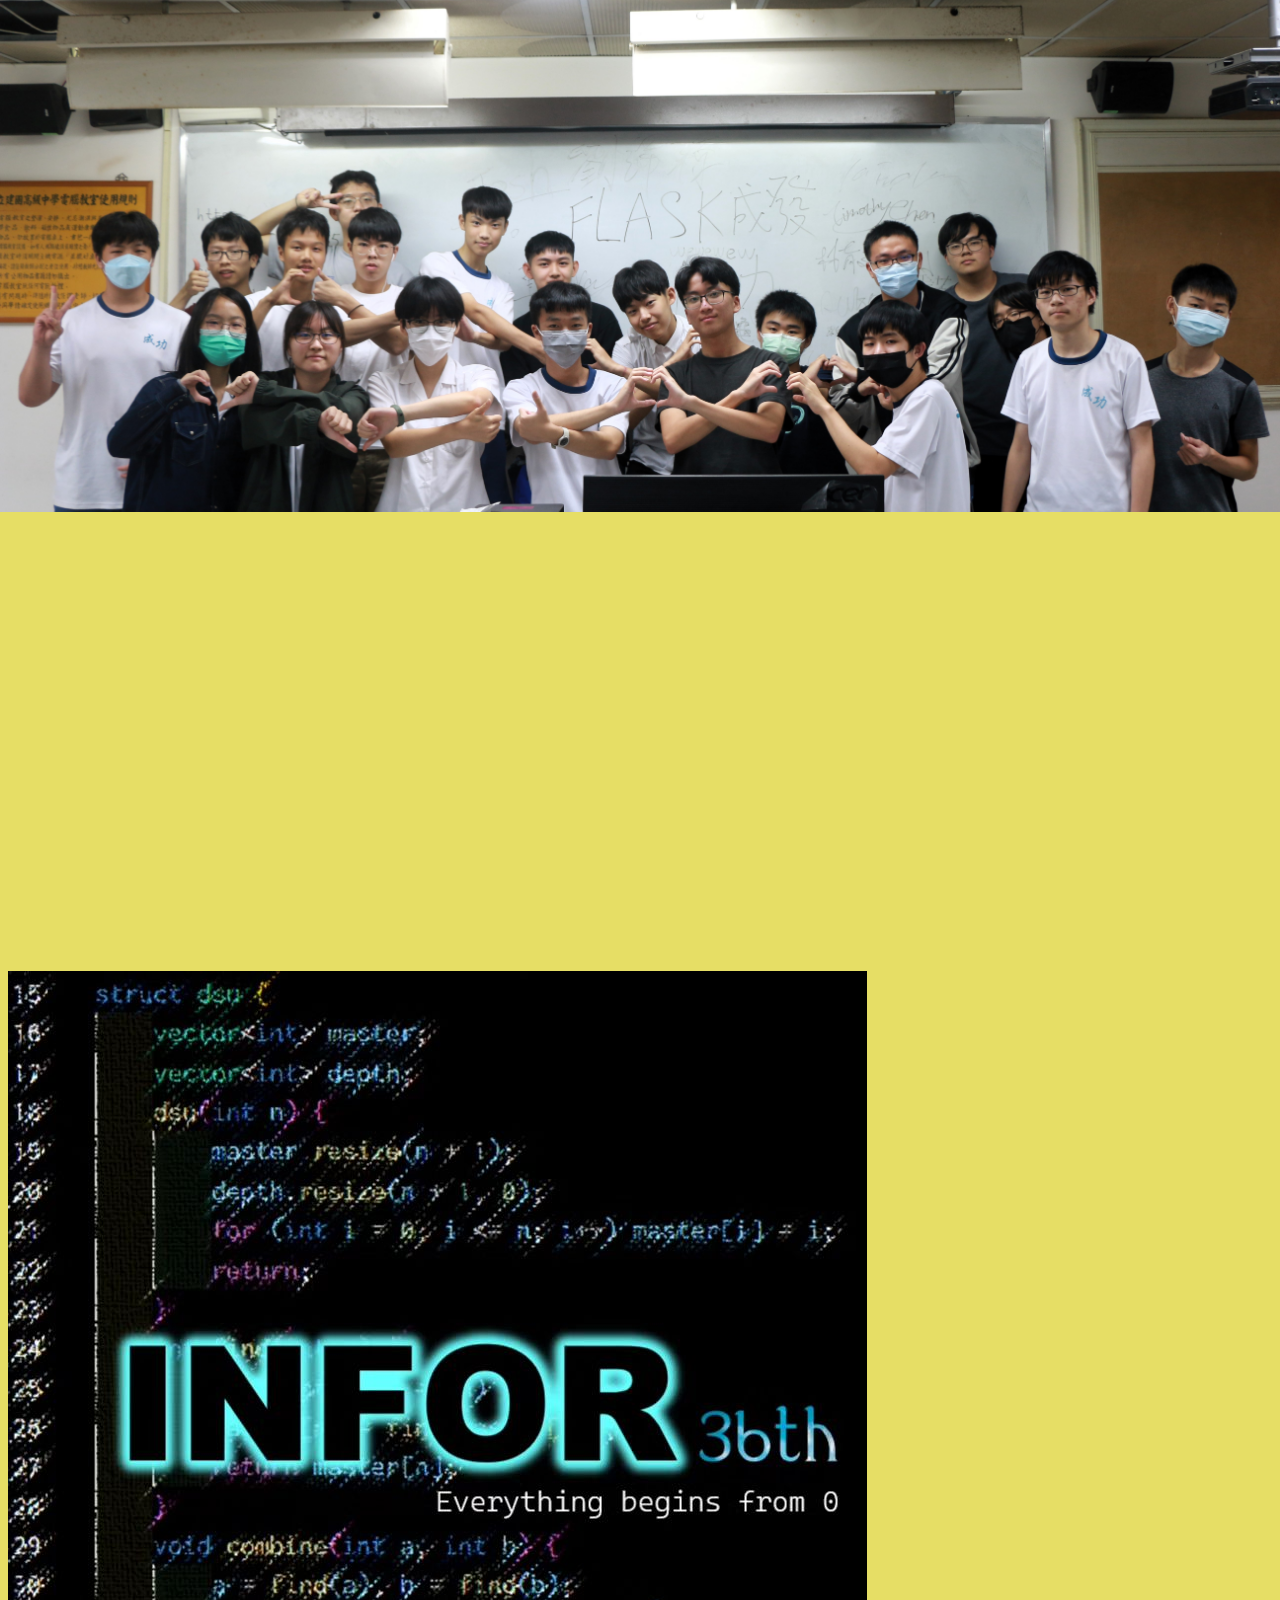
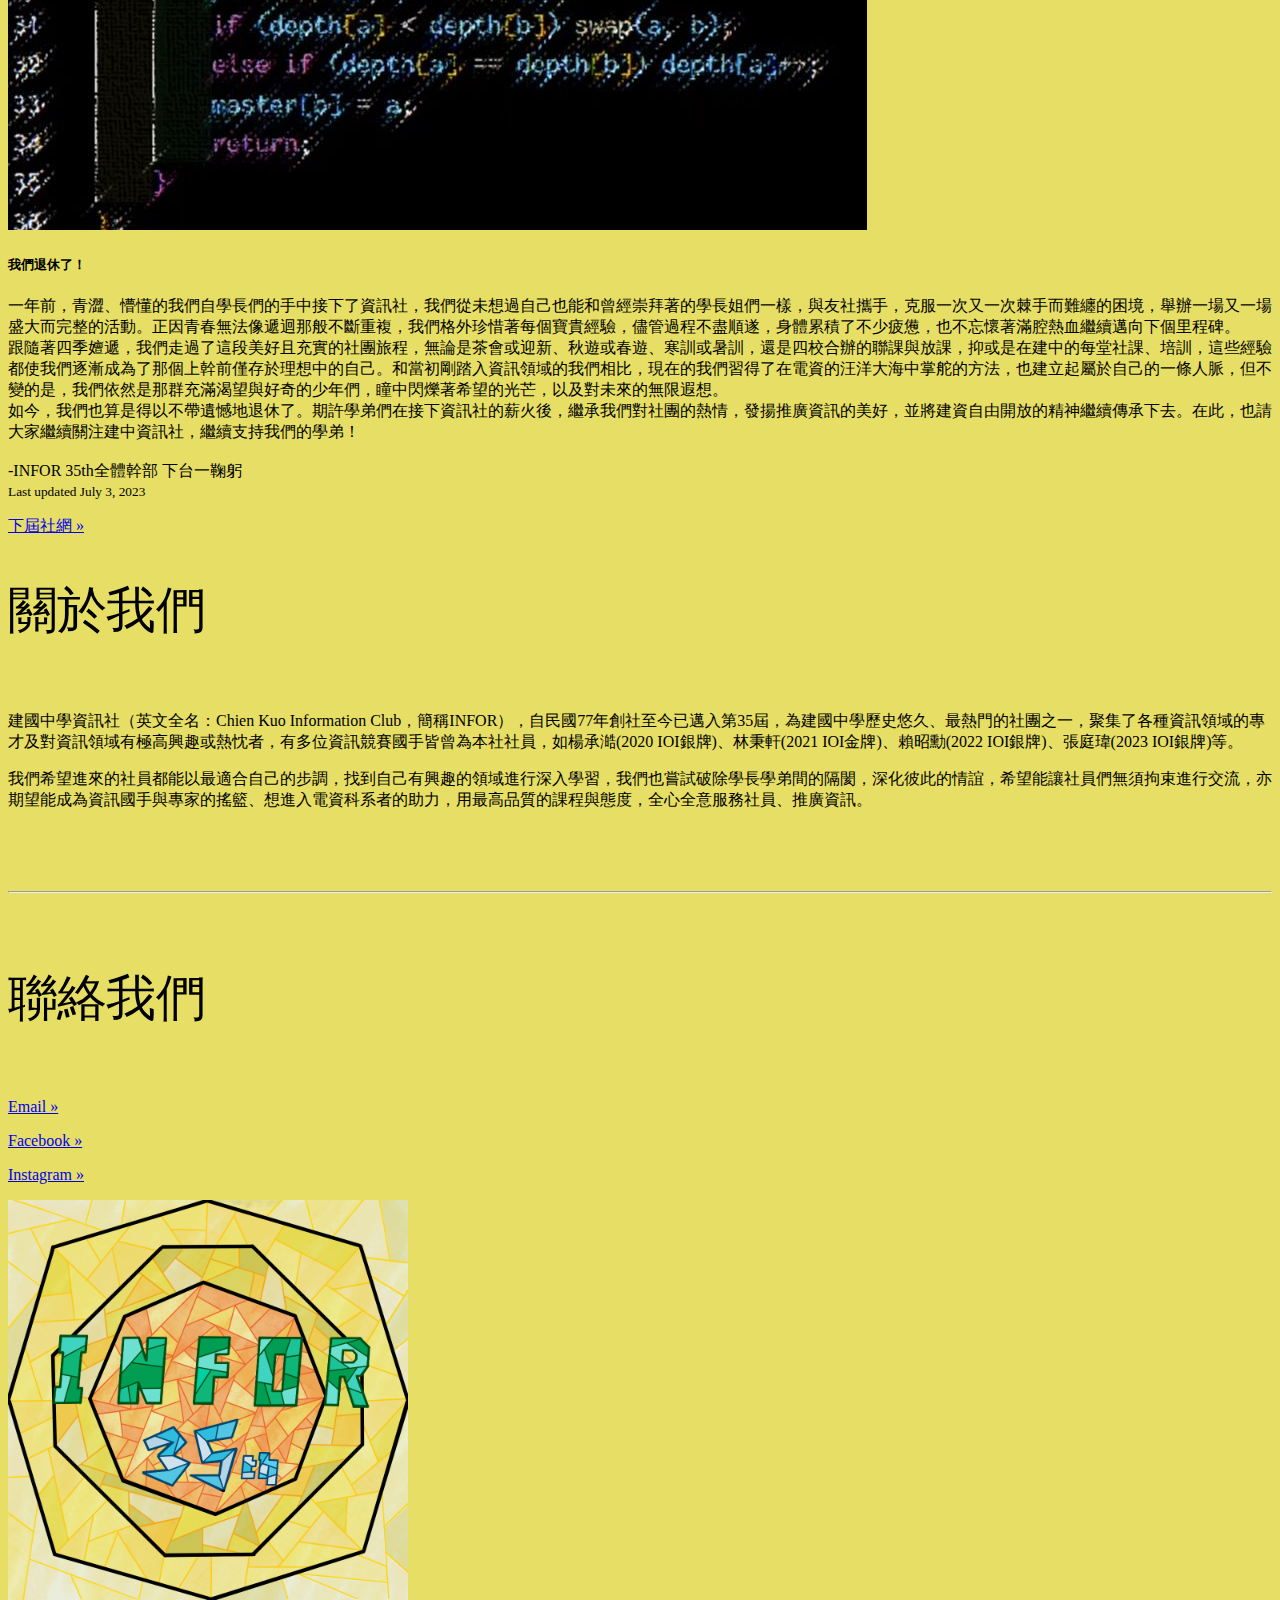
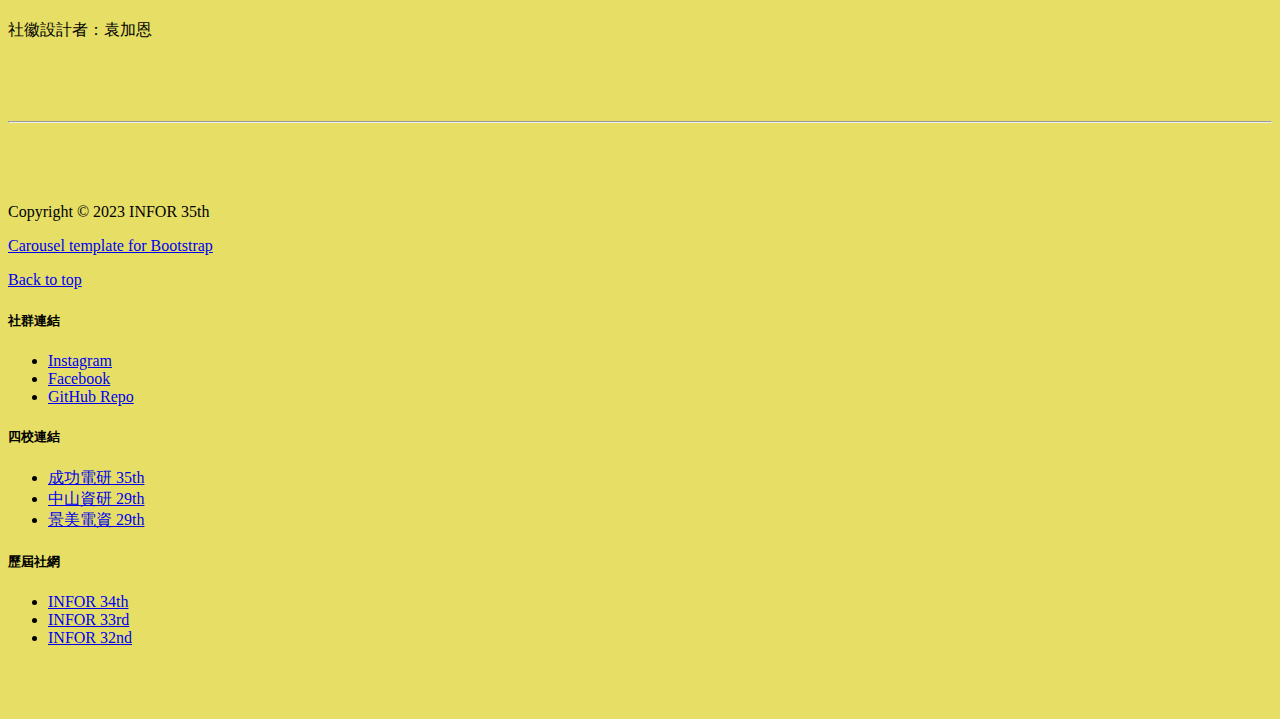
==== commit db72626e: "edit footer" ====
--- a/index.html
+++ b/index.html
@@ -156,7 +156,7 @@
         <ul class="list-unstyled text-small">
           <li><a class="text-dark" href="https://34.infor.org" target="_blank" title="INFOR 34th">INFOR 34th</a></li>
           <li><a class="text-dark" href="https://infor33rd-vqf5pcbabq-de.a.run.app" target="_blank" title="INFOR 33rd">INFOR 33rd</a></li>
-          <li><a class="text-dark" href="https://32.infor.org" target="_blank" title="INFOR 32th">INFOR 32th</a></li>
+          <li><a class="text-dark" href="https://32.infor.org" target="_blank" title="INFOR 32nd">INFOR 32nd</a></li>
         </ul>
       </div>
     </div>
--- a/style/carousel.css
+++ b/style/carousel.css
@@ -0,0 +1,168 @@
+/* GLOBAL STYLES
+-------------------------------------------------- */
+/* Padding below the footer and lighter body text */
+
+body {
+  padding-top: 3rem;
+  padding-bottom: 3rem;
+  color: #000000;
+  background-color: #E6DE65;
+}
+body::-webkit-scrollbar {
+  width: 7px;
+}
+body::-webkit-scrollbar-button {
+  background: transparent;
+  border-radius: 4px;
+  height: 5px;
+}
+body::-webkit-scrollbar-track-piece {
+  background: #bbbbbb;
+  border-radius: 4px;
+}
+body::-webkit-scrollbar-thumb {
+  border-radius: 4px;
+  background-color: rgba(0, 0, 0, 0.4);
+  border: 1px solid slategrey;
+}
+body::-webkit-scrollbar-track {
+  box-shadow: #bbbbbb;
+  border-radius: 4px;
+}
+
+/*
+ * Header
+ */
+
+.nav-link {
+  text-align: center;
+  padding: .25rem 0;
+  margin: 0 .25rem;
+  font-weight: 700;
+  color: rgba(255, 255, 255, .5);
+  background-color: transparent;
+  border-bottom: .125rem solid transparent;
+}
+
+.nav-link:hover,
+.nav-link:focus {
+  border-bottom-color: rgba(255, 255, 255, .25);
+}
+
+.nav-link + .nav-link {
+  margin-left: 1rem;
+}
+
+.active {
+  color: #fff;
+  border-bottom-color: #fff;
+}
+
+/* row */
+.featurette.row {
+  align-items: center;
+}
+
+/* CUSTOMIZE THE CAROUSEL
+-------------------------------------------------- */
+
+/* Carousel base class */
+.carousel {
+  height: 75vh;
+  max-height: 56.25vw;
+  margin-bottom: 4rem;
+}
+/* Since positioning the image, we need to help out the caption */
+.carousel-caption {
+  bottom: 3rem;
+  z-index: 10;
+}
+
+/* Declare heights because of positioning of img element */
+.carousel-item {
+  height: 32rem;
+}
+.carousel-item > img {
+  position: absolute;
+  top: 0;
+  left: 0;
+  min-width: 100%;
+  height: 32rem;
+  object-fit: cover;
+}
+
+.bd-placeholder-img {
+  font-size: 1.125rem;
+  text-anchor: middle;
+  -webkit-user-select: none;
+  -moz-user-select: none;
+  user-select: none;
+}
+
+
+/* MARKETING CONTENT
+-------------------------------------------------- */
+
+/* Center align the text within the three columns below the carousel */
+.marketing .col-lg-3 {
+  margin-bottom: 1.5rem;
+  text-align: center;
+}
+.marketing h2 {
+  font-weight: 400;
+}
+/* rtl:begin:ignore */
+.marketing .col-lg-3 p {
+  margin-right: .75rem;
+  margin-left: .75rem;
+}
+/* rtl:end:ignore */
+
+
+/* Featurettes
+------------------------- */
+
+.featurette-divider {
+  margin: 5rem 0; /* Space out the Bootstrap <hr> more */
+}
+
+/* Thin out the marketing headings */
+.featurette-heading {
+  font-weight: 300;
+  line-height: 1;
+  /* rtl:remove */
+  letter-spacing: -.05rem;
+}
+
+.lead{
+  font-weight: 500;
+}
+
+
+/* RESPONSIVE CSS
+-------------------------------------------------- */
+
+@media (min-width: 40em) {
+  /* Bump up size of carousel content */
+  .carousel-caption p {
+    margin-bottom: 1.25rem;
+    font-size: 1.25rem;
+    line-height: 1.4;
+  }
+
+  .featurette-heading {
+    font-size: 50px;
+  }
+}
+
+@media (min-width: 62em) {
+  .featurette-heading {
+    margin-top: 3rem;
+  }
+}
+
+@media (min-width: 768px) {
+  .bd-placeholder-img-lg {
+    font-size: 3.5rem;
+  }
+}
